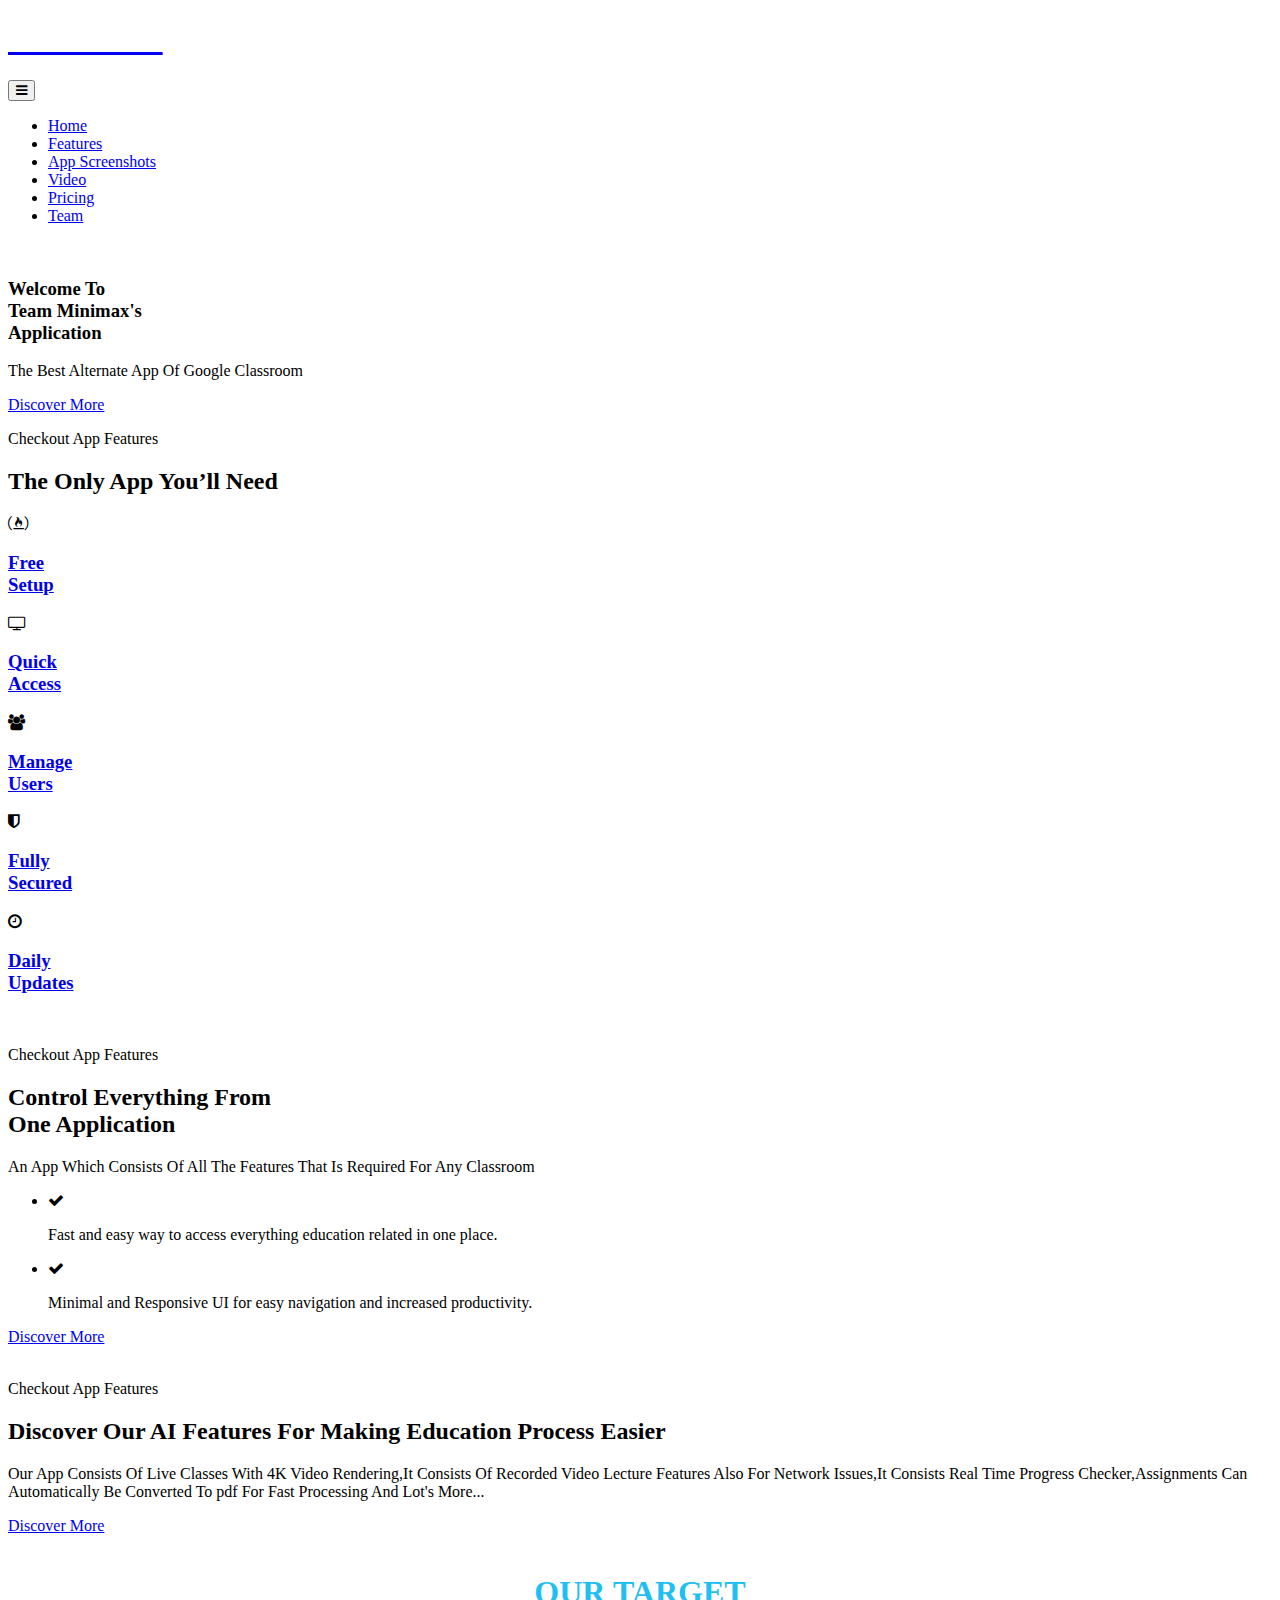
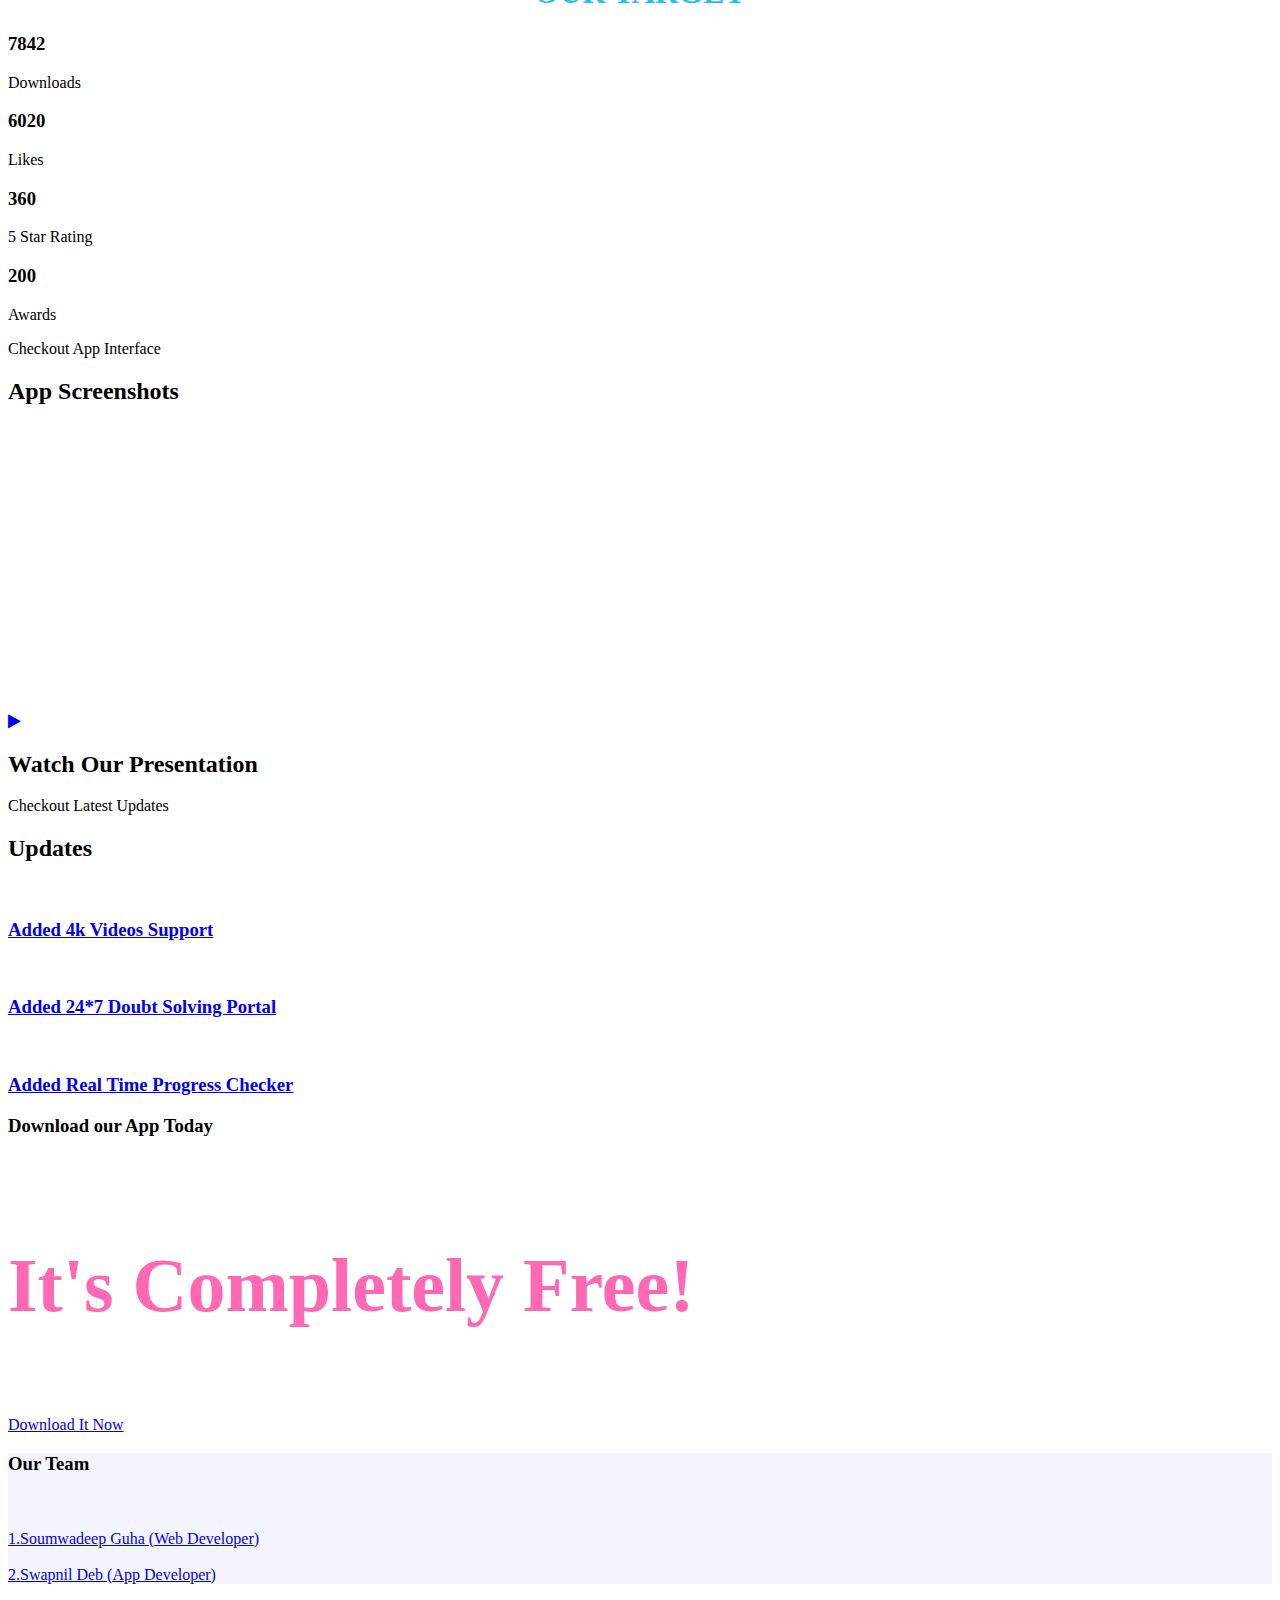
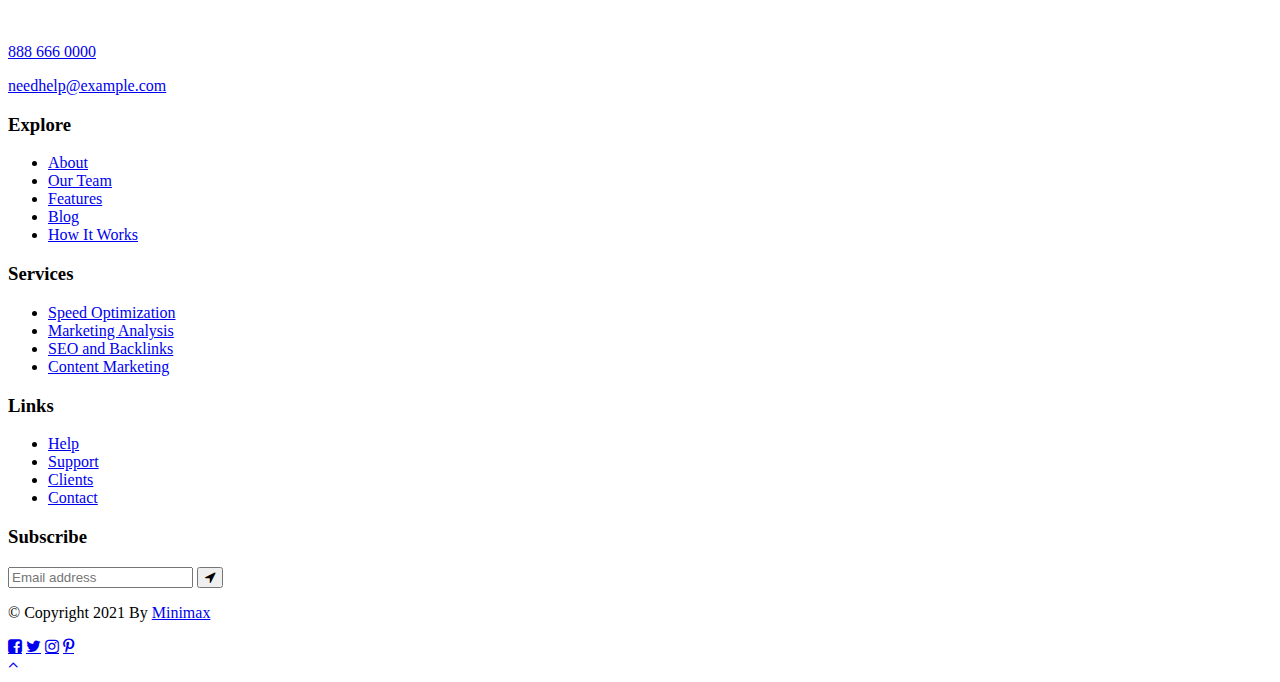
==== index.html @ 36664946 "Add files via upload" ====
<!DOCTYPE html>
<html lang="en">

<head>
    <meta charset="UTF-8">
    <meta name="viewport" content="width=device-width, initial-scale=1.0">
    <meta http-equiv="X-UA-Compatible" content="ie=edge">
    <title>Welcome To Team Minimax's Application</title>
    <link rel="apple-touch-icon" sizes="180x180" href="assets/images/favicons/apple-touch-icon.png">
    <link rel="icon" type="image/png" sizes="32x32" href="assets/images/favicons/favicon-32x32.png">
    <link rel="icon" type="image/png" sizes="16x16" href="assets/images/favicons/favicon-16x16.png">
    <link rel="manifest" href="assets/images/favicons/site.webmanifest">
    <link rel="stylesheet" type="text/css" href="https://stackpath.bootstrapcdn.com/font-awesome/4.7.0/css/font-awesome.min.css">
    <!-- plugin scripts -->
    <link href="https://fonts.googleapis.com/css?family=Barlow:300,400,500,600,700,800,900&display=swap"
        rel="stylesheet">
    <link rel="stylesheet" href="assets/css/animate.min.css">
    <link rel="stylesheet" href="assets/css/bootstrap.min.css">
    <link rel="stylesheet" href="assets/css/owl.carousel.min.css">
    <link rel="stylesheet" href="assets/css/owl.theme.default.min.css">
    <link rel="stylesheet" href="assets/css/magnific-popup.css">
    <link rel="stylesheet" href="assets/css/font-awesome.min.css">
    <link rel="stylesheet" href="assets/css/swiper.min.css">
    <link rel="stylesheet" href="assets/plugins/gimpo-icons/style.css">

    <!-- template styles -->
    <link rel="stylesheet" href="assets/css/style.css">
    <link rel="stylesheet" href="assets/css/responsive.css">
</head>
<!--COPYRIGHT-->
<!--This Website Is Created By Minimax.All Rights Reserved!!-->
<body>
    <div class="preloader"><span></span></div><!-- /.preloader -->
    <div class="page-wrapper">
        <header class="site-header site-header__header-one ">
            <nav class="navbar navbar-expand-lg navbar-light header-navigation stricky">
                <div class="container clearfix">
                    <!-- Brand and toggle get grouped for better mobile display -->
                    <div class="logo-box clearfix">
                        <a class="navbar-brand" href="index.html">
                            <!--<img src="assets/images/logo-light.png" class="main-logo" width="88" alt="Awesome Image" />-->
                            <h1 style="color:white;font-weight: bolder;">MINIMAX</h1>
                        </a>
                        <button class="menu-toggler" data-target=".main-navigation">
                            <span class="fa fa-bars"></span>
                        </button>
                    </div><!-- /.logo-box -->
                    <!-- Collect the nav links, forms, and other content for toggling -->
                    <div class="main-navigation">
                        <ul class=" one-page-scroll-menu navigation-box">
                            <li class="current scrollToLink">
                                <a href="#banner">Home</a>
                            </li>
                            <li class="scrollToLink">
                                <a href="#features">Features</a>

                            </li>
                            <li class="scrollToLink">
                                <a href="#screenshots">App Screenshots</a>

                            </li>
                            <li class="scrollToLink">
                                <a href="#video">Video</a>
                            </li>
                            <li class="scrollToLink">
                                <a href="#pricing">Pricing</a>
                            </li>
                            <li class="scrollToLink">
                                <a href="#team">Team</a>
                            </li>
                        </ul>
                    </div><!-- /.navbar-collapse -->
                </div>
                <!-- /.container -->
            </nav>
        </header><!-- /.site-header -->
        <section class="banner-one" id="banner">
            <div class="container">
                <div class="banner-one__moc">
                    <img src="assets/images/banner-1-moc-1.png" class="moc-image" alt="">
                    <img src="assets/images/banner-line.png" class="banner-one__line" alt="">
                </div><!-- /.banner-one__moc -->
                <div class="row justify-content-end">
                    <div class="col-xl-6 col-lg-8">
                        <div class="banner-one__content">

                            <h3 class="banner-one__title">Welcome To<br>
                                Team Minimax's<br>
                                Application</h3><!-- /.banner-one__title -->
                            <p class="banner-one__text">The Best Alternate App
                                Of Google Classroom</p>
                            <!-- /.banner-one__text -->
                            <a href="#" class="banner-one__btn thm-btn ">Discover More</a><!-- /.thm-btn -->
                        </div><!-- /.banner-one__content -->
                    </div><!-- /.col-lg-6 -->
                </div><!-- /.row -->
            </div><!-- /.container -->
        </section><!-- /.banner-one -->

        <section class="service-one">
            <div class="container">
                <div class="block-title text-center">
                    <p class="block-title__tag-line">Checkout App Features
                    </p><!-- /.block-title__tag-line -->
                    <h2 class="block-title__title">The Only App You’ll Need</h2><!-- /.block-title__title -->
                </div><!-- /.block-title -->
                <div class="service-one__content-wrap">
                    <div class="service-one__single">
                        <div class="service-one__inner">
                            <i class="fa fa-free-code-camp" aria-hidden="true"></i>
                            <h3 class="service-one__title"><a href="#">Free <br> Setup</a></h3>
                            <!-- /.service-one__title -->
                        </div><!-- /.service-one__inner -->
                    </div><!-- /.service-one__single -->
                    <div class="service-one__single">
                        <div class="service-one__inner">
                            <i class="fa fa-television" aria-hidden="true"></i>
                            <h3 class="service-one__title"><a href="#">Quick <br> Access</a></h3>
                            <!-- /.service-one__title -->
                        </div><!-- /.service-one__inner -->
                    </div><!-- /.service-one__single -->
                    <div class="service-one__single">
                        <div class="service-one__inner">
                            <i class="fa fa-users" aria-hidden="true"></i>
                            <h3 class="service-one__title"><a href="#">Manage <br> Users</a></h3>
                            <!-- /.service-one__title -->
                        </div><!-- /.service-one__inner -->
                    </div><!-- /.service-one__single -->
                    <div class="service-one__single">
                        <div class="service-one__inner">
                            <i class="fa fa-shield" aria-hidden="true"></i>
                            <h3 class="service-one__title"><a href="#">Fully <br> Secured</a></h3>
                            <!-- /.service-one__title -->
                        </div><!-- /.service-one__inner -->
                    </div><!-- /.service-one__single -->
                    <div class="service-one__single">
                        <div class="service-one__inner">
                            <i class="fa fa-clock-o" aria-hidden="true"></i>
                            <h3 class="service-one__title"><a href="#">Daily <br> Updates</a></h3>
                            <!-- /.service-one__title -->
                        </div><!-- /.service-one__inner -->
                    </div><!-- /.service-one__single -->
                </div><!-- /.service-one__content-wrap -->
            </div><!-- /.container -->
        </section><!-- /.service-one -->

        <section class="cta-two" id="features">
            <div class="container">
                <div class="cta-two__image">
                    <img src="assets/images/cta-line-1-1.png" class="cta-two__line" alt="">
                    <img src="assets/images/cta-moc-1.png" alt="">
                </div><!-- /.cta-two__image -->
                <div class="row justify-content-end">
                    <div class="col-xl-6 col-lg-7">
                        <div class="cta-two__content">
                            <div class="block-title text-left">
                                <p class="block-title__tag-line">Checkout App Features

                                </p><!-- /.block-title__tag-line -->
                                <h2 class="block-title__title">Control Everything From <br>
                                    One Application</h2><!-- /.block-title__title -->
                            </div><!-- /.block-title -->
                            <p class="cta-two__tagline">An App Which Consists Of All The Features That Is Required For Any Classroom</p><!-- /.cta-two__tagline -->
                            <ul class="list-unstyled cta-two__list">
                                <li>
                                    <i class="cta-two__list-icon fa fa-check"></i>
                                    <!-- /.cta-two__list-icon fa fa-check -->
                                    <p>Fast and easy way to access everything education related in one place.</p>
                                </li>
                                <li>
                                    <i class="cta-two__list-icon fa fa-check"></i>
                                    <!-- /.cta-two__list-icon fa fa-check -->
                                    <p>Minimal and Responsive UI for easy navigation and increased productivity.</p>
                                </li>
                            </ul><!-- /.list-unstyled -->
                            <a href="#" class="thm-btn cta-two__btn">Discover More</a><!-- /.thm-btn -->
                        </div><!-- /.cta-two__content -->
                    </div><!-- /.col-lg-6 -->
                </div><!-- /.row -->
            </div><!-- /.container -->
        </section><!-- /.cta-two -->


        <section class="cta-three">
            <div class="container">
                <div class="cta-three__image">
                    <img src="assets/images/cta-line-1-2.png" class="cta-three__line" alt="">
                    <img src="assets/images/features.png" alt="">
                </div><!-- /.cta-two__image -->
                <div class="row">
                    <div class="col-xl-6 col-lg-7">
                        <div class="cta-three__content">
                            <div class="block-title text-left">
                                <p class="block-title__tag-line">Checkout App Features
                                </p><!-- /.block-title__tag-line -->
                                <h2 class="block-title__title">Discover Our AI Features For Making Education Process Easier</h2><!-- /.block-title__title -->
                            </div><!-- /.block-title -->
                            <p class="cta-three__text">Our App Consists Of Live Classes With 4K Video Rendering,It Consists Of Recorded
                                Video Lecture Features Also For Network Issues,It Consists Real Time Progress Checker,Assignments Can Automatically 
                                Be Converted To pdf For Fast Processing And Lot's More...
                            </p><!-- /.cta-two__tagline -->

                            <a href="#" class="thm-btn cta-three__btn">Discover More</a><!-- /.thm-btn -->
                        </div><!-- /.cta-two__content -->
                    </div><!-- /.col-lg-5 -->
                </div><!-- /.row -->
            </div><!-- /.container -->
        </section><!-- /.cta-three -->

        <section class="fact-one">
            <br>
            <center><h1 style="font-weight: bolder;color: #1fbff4;">OUR TARGET</h1></center>
            <div class="container">
                <div class="inner-container">
                    <div class="row">
                        <div class="col-lg-3 col-md-6">
                            <div class="fact-one__single color-1">
                                <h3 class="fact-one__title counter">7842 </h3><!-- /.fact-one__title -->
                                <p class="fact-one__text">Downloads</p><!-- /.fact-one__text -->
                            </div><!-- /.fact-one__single -->
                        </div><!-- /.col-lg-3 -->
                        <div class="col-lg-3 col-md-6">
                            <div class="fact-one__single color-2">
                                <h3 class="fact-one__title counter">6020</h3><!-- /.fact-one__title -->
                                <p class="fact-one__text">Likes</p><!-- /.fact-one__text -->
                            </div><!-- /.fact-one__single -->
                        </div><!-- /.col-lg-3 -->
                        <div class="col-lg-3 col-md-6">
                            <div class="fact-one__single color-3">
                                <h3 class="fact-one__title counter">360</h3><!-- /.fact-one__title -->
                                <p class="fact-one__text">5 Star Rating</p><!-- /.fact-one__text -->
                            </div><!-- /.fact-one__single -->
                        </div><!-- /.col-lg-3 -->
                        <div class="col-lg-3 col-md-6">
                            <div class="fact-one__single color-4">
                                <h3 class="fact-one__title counter">200</h3><!-- /.fact-one__title -->
                                <p class="fact-one__text">Awards</p><!-- /.fact-one__text -->
                            </div><!-- /.fact-one__single -->
                        </div><!-- /.col-lg-3 -->
                    </div><!-- /.row -->
                </div><!-- /.inner-container -->
            </div><!-- /.container -->
        </section><!-- /.fact-one -->
        <section class="app-shot-one" id="screenshots">
            <div class="container-fluid">
                <div class="block-title text-center">
                    <p class="block-title__tag-line">Checkout App Interface </p><!-- /.block-title__tag-line -->
                    <h2 class="block-title__title">App Screenshots</h2><!-- /.block-title__title -->
                </div><!-- /.block-title -->
                <div class="app-shot-one__carousel owl-theme owl-carousel">
                    <div class="item">
                        <img src="assets/images/1.png" alt="">
                    </div><!-- /.item -->
                    <div class="item">
                        <img src="assets/images/2.png" alt="">
                    </div><!-- /.item -->
                    <div class="item">
                        <img src="assets/images/3.png" alt="">
                    </div><!-- /.item -->
                    <div class="item">
                        <img src="assets/images/4.png" alt="">
                    </div><!-- /.item -->
                    <div class="item">
                        <img src="assets/images/5.png" alt="">
                    </div><!-- /.item -->
                    <div class="item">
                        <img src="assets/images/6.png" alt="">
                    </div><!-- /.item -->
                    <div class="item">
                        <img src="assets/images/7.png" alt="">
                    </div><!-- /.item -->
                    <div class="item">
                        <img src="assets/images/8.png" alt="">
                    </div><!-- /.item -->
                    <div class="item">
                        <img src="assets/images/1.png" alt="">
                    </div><!-- /.item -->
                    <div class="item">
                        <img src="assets/images/2.png" alt="">
                    </div><!-- /.item -->
                    <div class="item">
                        <img src="assets/images/3.png" alt="">
                    </div><!-- /.item -->
                    <div class="item">
                        <img src="assets/images/4.png" alt="">
                    </div><!-- /.item -->
                    <div class="item">
                        <img src="assets/images/5.png" alt="">
                    </div><!-- /.item -->
                    <div class="item">
                        <img src="assets/images/6.png" alt="">
                    </div><!-- /.item -->
                    <div class="item">
                        <img src="assets/images/7.png" alt="">
                    </div><!-- /.item -->
                </div><!-- /.app-shot-one__carousel owl-theme owl-carousel -->
            </div><!-- /.container-fluid -->
        </section><!-- /.app-shot-one -->
        
        
        <section class="video-one" id="video">
            <div class="container">
                <div class="video-one__box wow fadeInUp" data-wow-duration="1500ms">
                    <img src="assets/images/video-1-1.jpg" alt="">
                    <div class="video-one__content">
                      <a href="#" class="video-popup video-one__btn"><i
                                class="fa fa-play"></i><!-- /.fa fa-play --></a>
                        <!-- /.video-popup -->
                        <h2 class="video-one__title">Watch Our Presentation</h2><!-- /.video-one__title -->
                    </div><!-- /.video-one__content -->
                </div><!-- /.video-one__box -->
            </div><!-- /.container -->
        </section><!-- /.video-one -->

        <section class="blog-one blog-one__home thm-gray-bg" id="news">
            <div class="container">
                <div class="block-title text-center">
                    <p class="block-title__tag-line">Checkout Latest Updates</p><!-- /.block-title__tag-line -->
                    <h2 class="block-title__title">Updates</h2><!-- /.block-title__title -->
                </div><!-- /.block-title -->
                <div class="row">
                    <div class="col-lg-4 col-md-12 col-sm-12 wow fadeInUp" data-wow-duration="1500ms">
                        <div class="blog-one__single">
                            <div class="blog-one__image">
                                <img src="assets/images/per1.png" alt="">
                            </div><!-- /.blog-one__image -->
                            <div class="blog-one__content">
                                
                                <h3 class="blog-one__title">
                                    <a href="#">Added 4k Videos Support</a>
                                </h3><!-- /.blog-one__title -->
                            </div><!-- /.blog-one__content -->
                        </div><!-- /.blog-one__single -->
                    </div><!-- /.col-lg-4 -->
                    <div class="col-lg-4 col-md-12 col-sm-12 wow fadeInDown" data-wow-duration="1500ms">
                        <div class="blog-one__single">
                            <div class="blog-one__image">
                                <img src="assets/images/per2.jpg" alt="">
                            </div><!-- /.blog-one__image -->
                            <div class="blog-one__content">
                                <h3 class="blog-one__title">
                                    <a href="#">Added 24*7 Doubt Solving Portal</a>
                                </h3><!-- /.blog-one__title -->
                            </div><!-- /.blog-one__content -->
                        </div><!-- /.blog-one__single -->
                    </div><!-- /.col-lg-4 -->
                    <div class="col-lg-4 col-md-12 col-sm-12 wow fadeInUp" data-wow-duration="1500ms">
                        <div class="blog-one__single">
                            <div class="blog-one__image">
                                <img src="assets/images/per3.jpg" alt="">
                            </div><!-- /.blog-one__image -->
                            <div class="blog-one__content">
                                <h3 class="blog-one__title">
                                    <a href="blog-details.html">Added Real Time Progress Checker</a>
                                </h3><!-- /.blog-one__title -->
                            </div><!-- /.blog-one__content -->
                        </div><!-- /.blog-one__single -->
                    </div><!-- /.col-lg-4 -->
                </div><!-- /.row -->
            </div><!-- /.container -->
        </section><!-- /.blog-one blog-one__home -->

        <section id="pricing">
        <section class="cta-one">
            <div class="container text-center">
                <h3 class="block-title__title">Download our App Today</h3><br><br>
                    <h1 style="font-weight: bolder;font-size: 76px;color: hotpink;">It's Completely Free!</h1><br><br>
                <a href="#" class="thm-btn cta-one__btn">Download It Now</a><!-- /.thm-btn -->
            </div><!-- /.container -->
        </section><!-- /.cta-one -->
        </section>
        <section id="team">
            <section class="cta-one" style="background-color:#f4f5fc">
            <div class="container text-center">
                <h3 class="block-title__title">Our Team</h3><br><br><!-- /.block-title__title -->
                <!-- /.cta-one__text -->
                <a href="#" class="thm-btn cta-one__btn">1.Soumwadeep Guha (Web Developer)</a><br><br>
                <a href="#" class="thm-btn cta-one__btn">2.Swapnil Deb (App Developer)</a>
            </div><!-- /.container -->
            </section><!-- /.cta-one -->
        </section>
        <footer class="site-footer">
            <div class="site-footer__bubble-1"></div><!-- /.site-footer__bubble-1 -->
            <div class="site-footer__line"></div><!-- /.site-footer__line -->
            <div class="site-footer__bubble-2"></div><!-- /.site-footer__bubble-2 -->
            <div class="site-footer__upper">
                <div class="container">
                    <div class="row">
                        <div class="col-lg-2">
                            <div class="footer-widget footer-widget__about">
                                <h3 style="font-weight: bolder;color: white;">Minimax</h3>
                                <p class="footer-widget__contact"><a href="tel:888-666-0000">888 666 0000</a></p>
                                <!-- /.footer-widget__contact -->
                                <p class="footer-widget__contact"><a
                                        href="mailto:needhelp@example.com">needhelp@example.com</a>
                                </p><!-- /.footer-widget__contact -->
                            </div><!-- /.footer-widget -->
                        </div><!-- /.col-lg-2 -->
                        <div class="col-lg-6 d-flex justify-content-between footer-widget__links-wrap">
                            <div class="footer-widget">
                                <h3 class="footer-widget__title">Explore</h3><!-- /.footer-widget__title -->
                                <ul class="footer-widget__links list-unstyled">
                                    <li><a href="#">About</a></li>
                                    <li><a href="#">Our Team</a></li>
                                    <li><a href="#">Features</a></li>
                                    <li><a href="#">Blog</a></li>
                                    <li><a href="#">How It Works</a></li>
                                </ul><!-- /.footer-widget__links -->
                            </div><!-- /.footer-widget -->
                            <div class="footer-widget">
                                <h3 class="footer-widget__title">Services</h3><!-- /.footer-widget__title -->
                                <ul class="footer-widget__links list-unstyled">
                                    <li><a href="#">Speed Optimization </a></li>
                                    <li><a href="#">Marketing Analysis </a></li>
                                    <li><a href="#">SEO and Backlinks </a></li>
                                    <li><a href="#">Content Marketing</a></li>
                                </ul><!-- /.footer-widget__links -->
                            </div><!-- /.footer-widget -->
                            <div class="footer-widget">
                                <h3 class="footer-widget__title">Links</h3><!-- /.footer-widget__title -->
                                <ul class="footer-widget__links list-unstyled">
                                    <li><a href="#">Help </a></li>
                                    <li><a href="#">Support </a></li>
                                    <li><a href="#">Clients </a></li>
                                    <li><a href="#">Contact</a></li>
                                </ul><!-- /.footer-widget__links -->
                            </div><!-- /.footer-widget -->
                        </div><!-- /.col-lg-6 -->
                        <div class="col-lg-4">
                            <div class="footer-widget footer-widget__mailchimp">
                                <h3 class="footer-widget__title">Subscribe</h3><!-- /.footer-widget__title -->
                                <form action="#" class="footer-widget__mc-form mc-form"
                                    data-url="https://xyz.us18.list-manage.com/subscribe/post?u=20e91746ef818cd941998c598&amp;id=cc0ee8140e">
                                    <input type="email" id="mc-email" class="formInput" placeholder="Email address">
                                    <button type="submit"><i class="fa fa-location-arrow"></i>
                                        <!-- /.fa fa-paper-plane --></button>
                                </form><!-- /.footer-widget__mc-form -->
                                <div class="mc-form__response"></div><!-- /.mc-form__response -->
                            </div><!-- /.footer-widget -->
                        </div><!-- /.col-lg-4 -->
                    </div><!-- /.row -->
                </div><!-- /.container -->
            </div><!-- /.site-footer__upper -->
            <div class="site-footer__bottom">
                <div class="container">
                    <div class="inner-container">
                        <p class="site-footer__copy">&copy; Copyright 2021 By <a href="#">Minimax</a></p>
                        <!-- /.site-footer__copy -->
                        <div class="site-footer__social">
                            <a href="#" class="fa fa-facebook-square"></a>
                            <a href="#" class="fa fa-twitter"></a>
                            <a href="#" class="fa fa-instagram"></a>
                            <a href="#" class="fa fa-pinterest-p"></a>
                        </div><!-- /.site-footer__social -->
                    </div><!-- /.inner-container -->
                </div><!-- /.container -->
            </div><!-- /.site-footer__bottom -->
        </footer><!-- /.site-footer -->
    </div><!-- /.page-wrapper -->


    <a href="#" data-target="html" class="scroll-to-target scroll-to-top"><i class="fa fa-angle-up"></i></a>


    <script src="assets/js/jquery.min.js"></script>
    <script src="assets/js/bootstrap.bundle.min.js"></script>
    <script src="assets/js/owl.carousel.min.js"></script>
    <script src="assets/js/waypoints.min.js"></script>
    <script src="assets/js/jquery.counterup.min.js"></script>
    <script src="assets/js/TweenMax.min.js"></script>
    <script src="assets/js/wow.js"></script>
    <script src="assets/js/jquery.magnific-popup.min.js"></script>
    <script src="assets/js/jquery.ajaxchimp.min.js"></script>
    <script src="assets/js/swiper.min.js"></script>
    <script src="assets/js/jquery.easing.min.js"></script>

    <!-- template scripts -->
    <script src="assets/js/theme.js"></script>
</body>

</html>
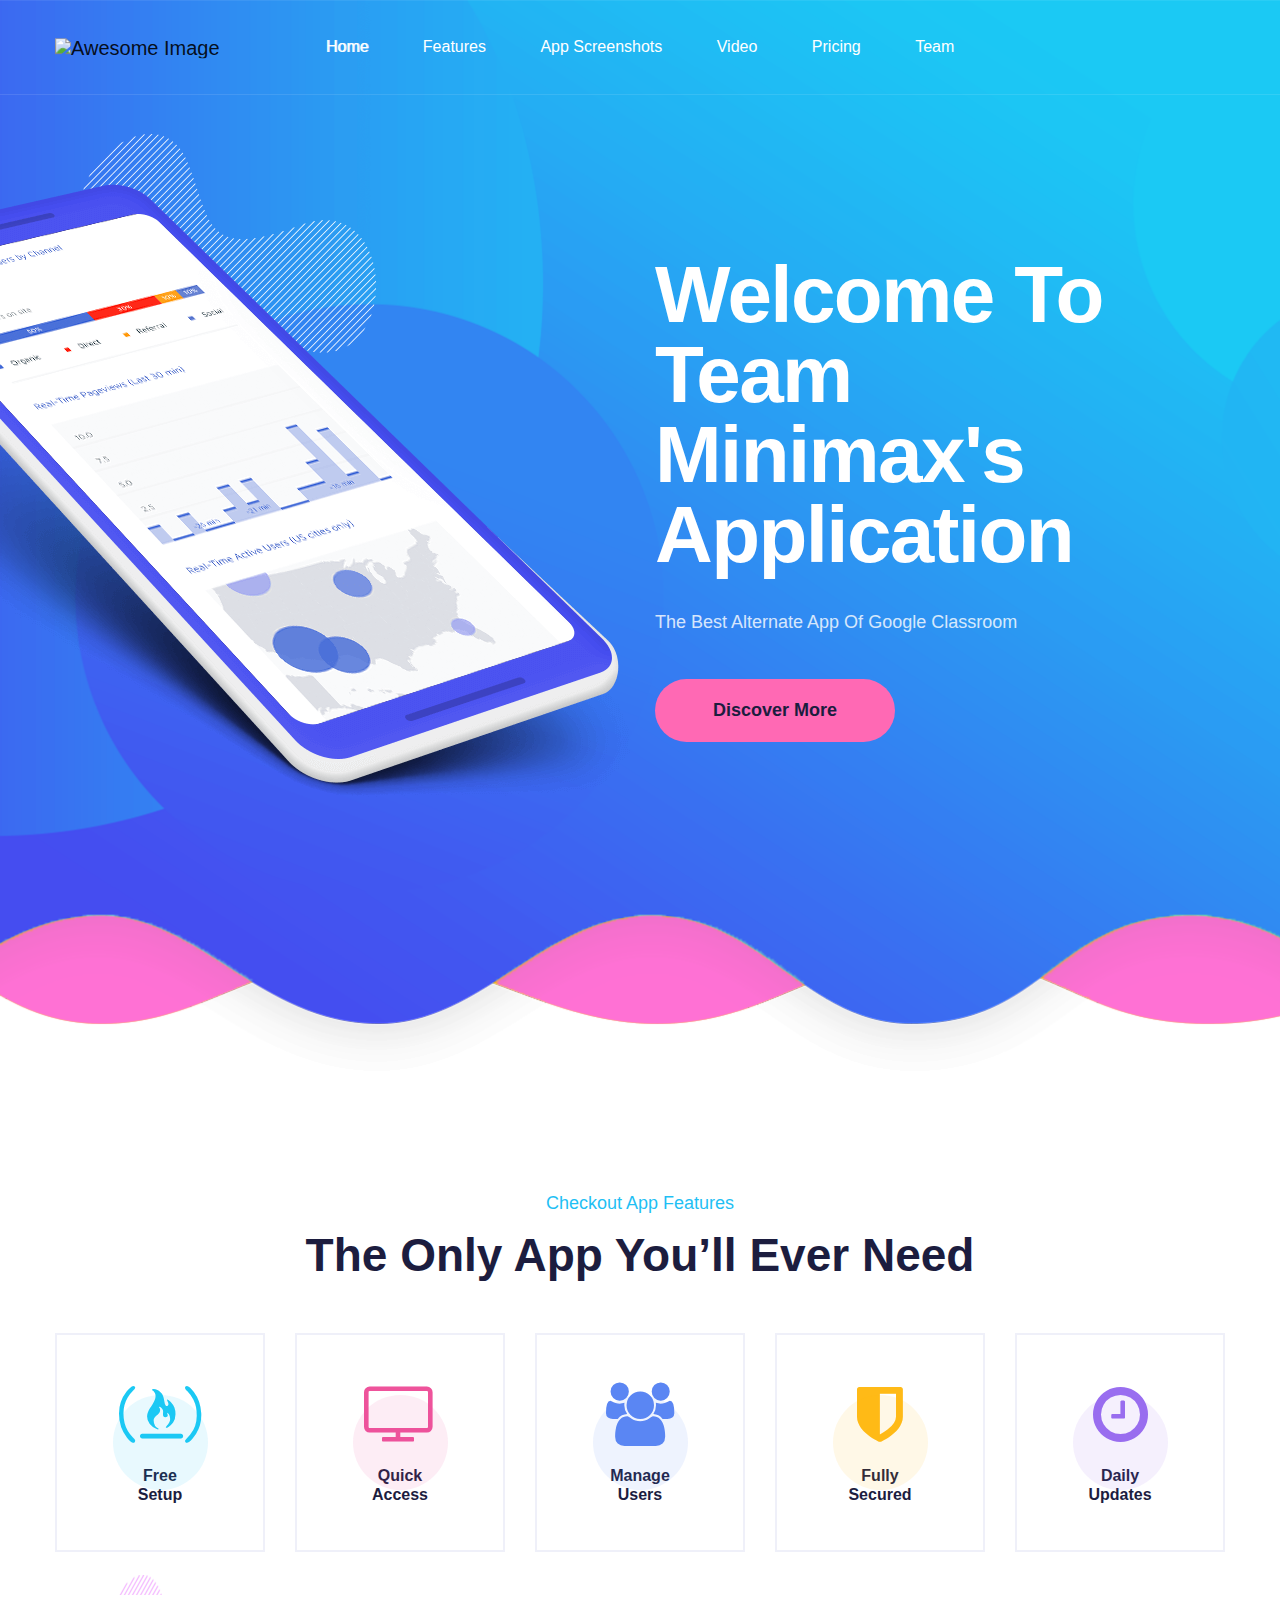
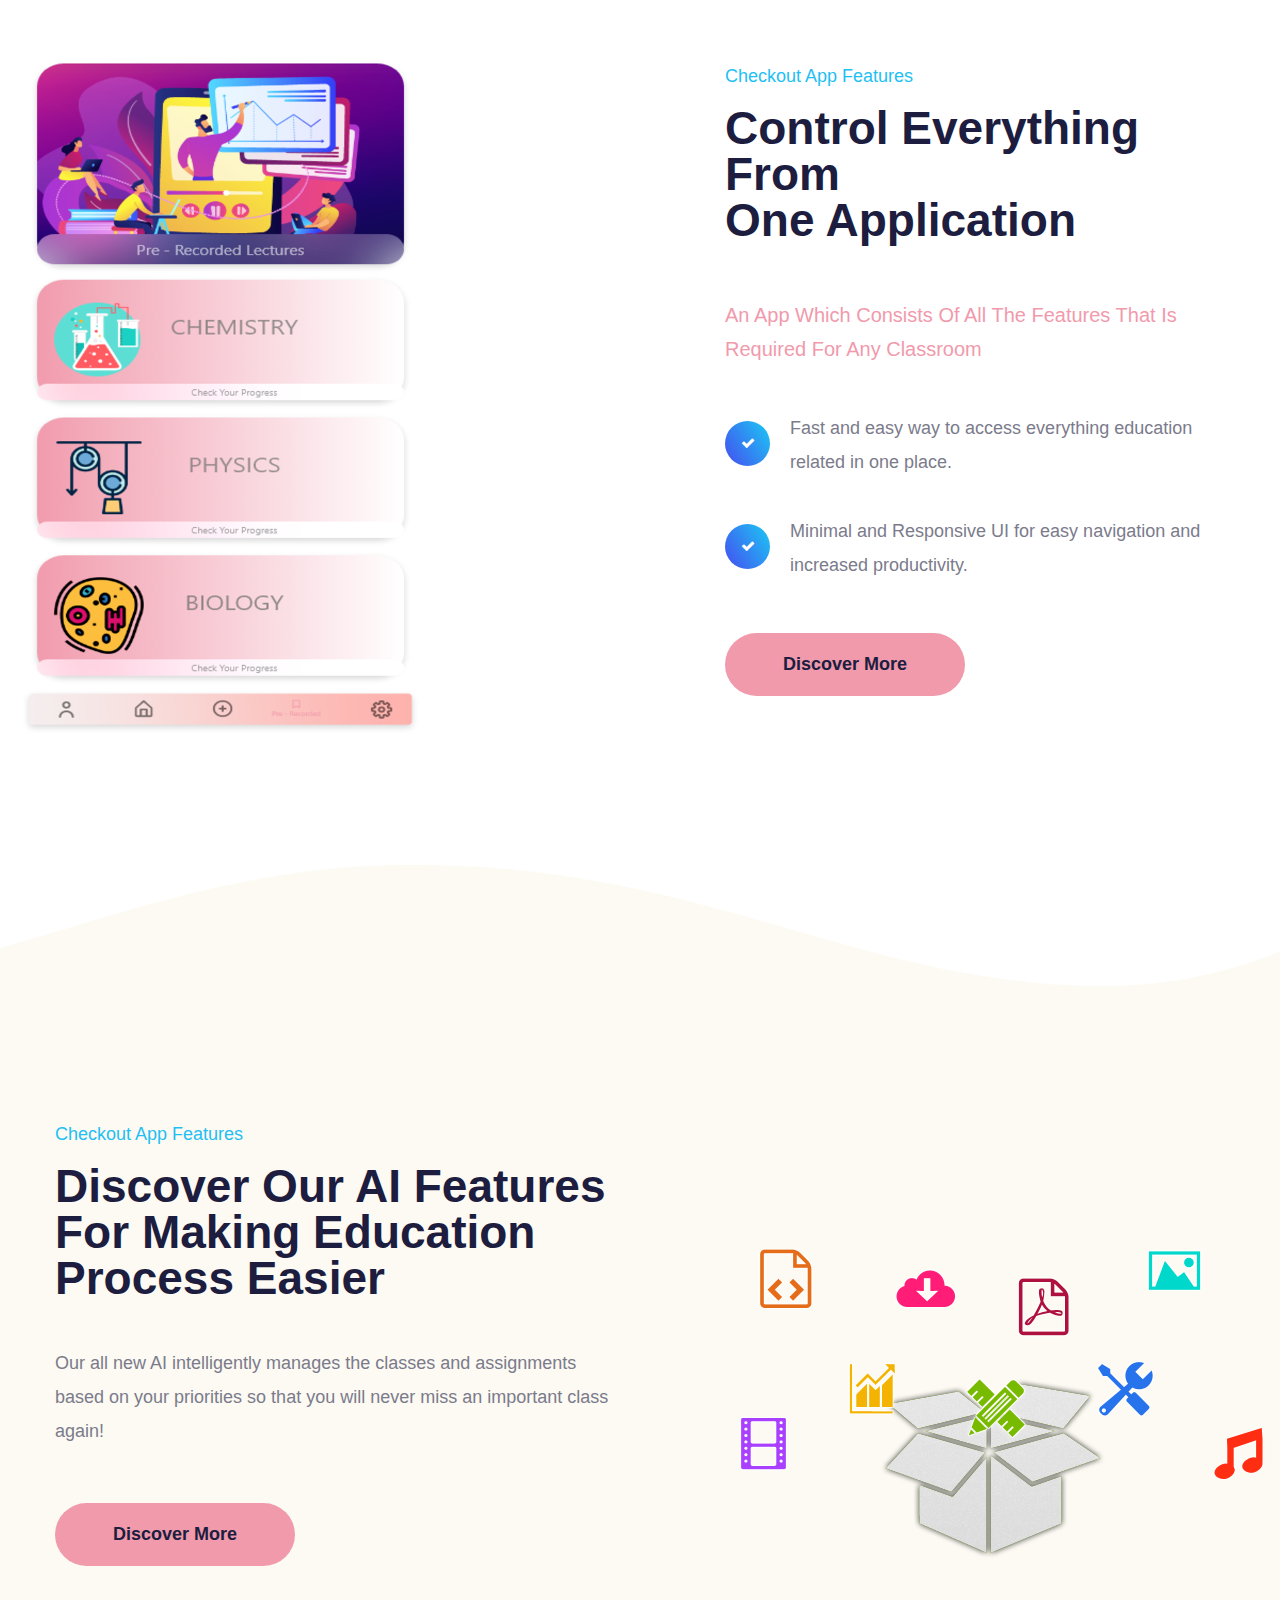
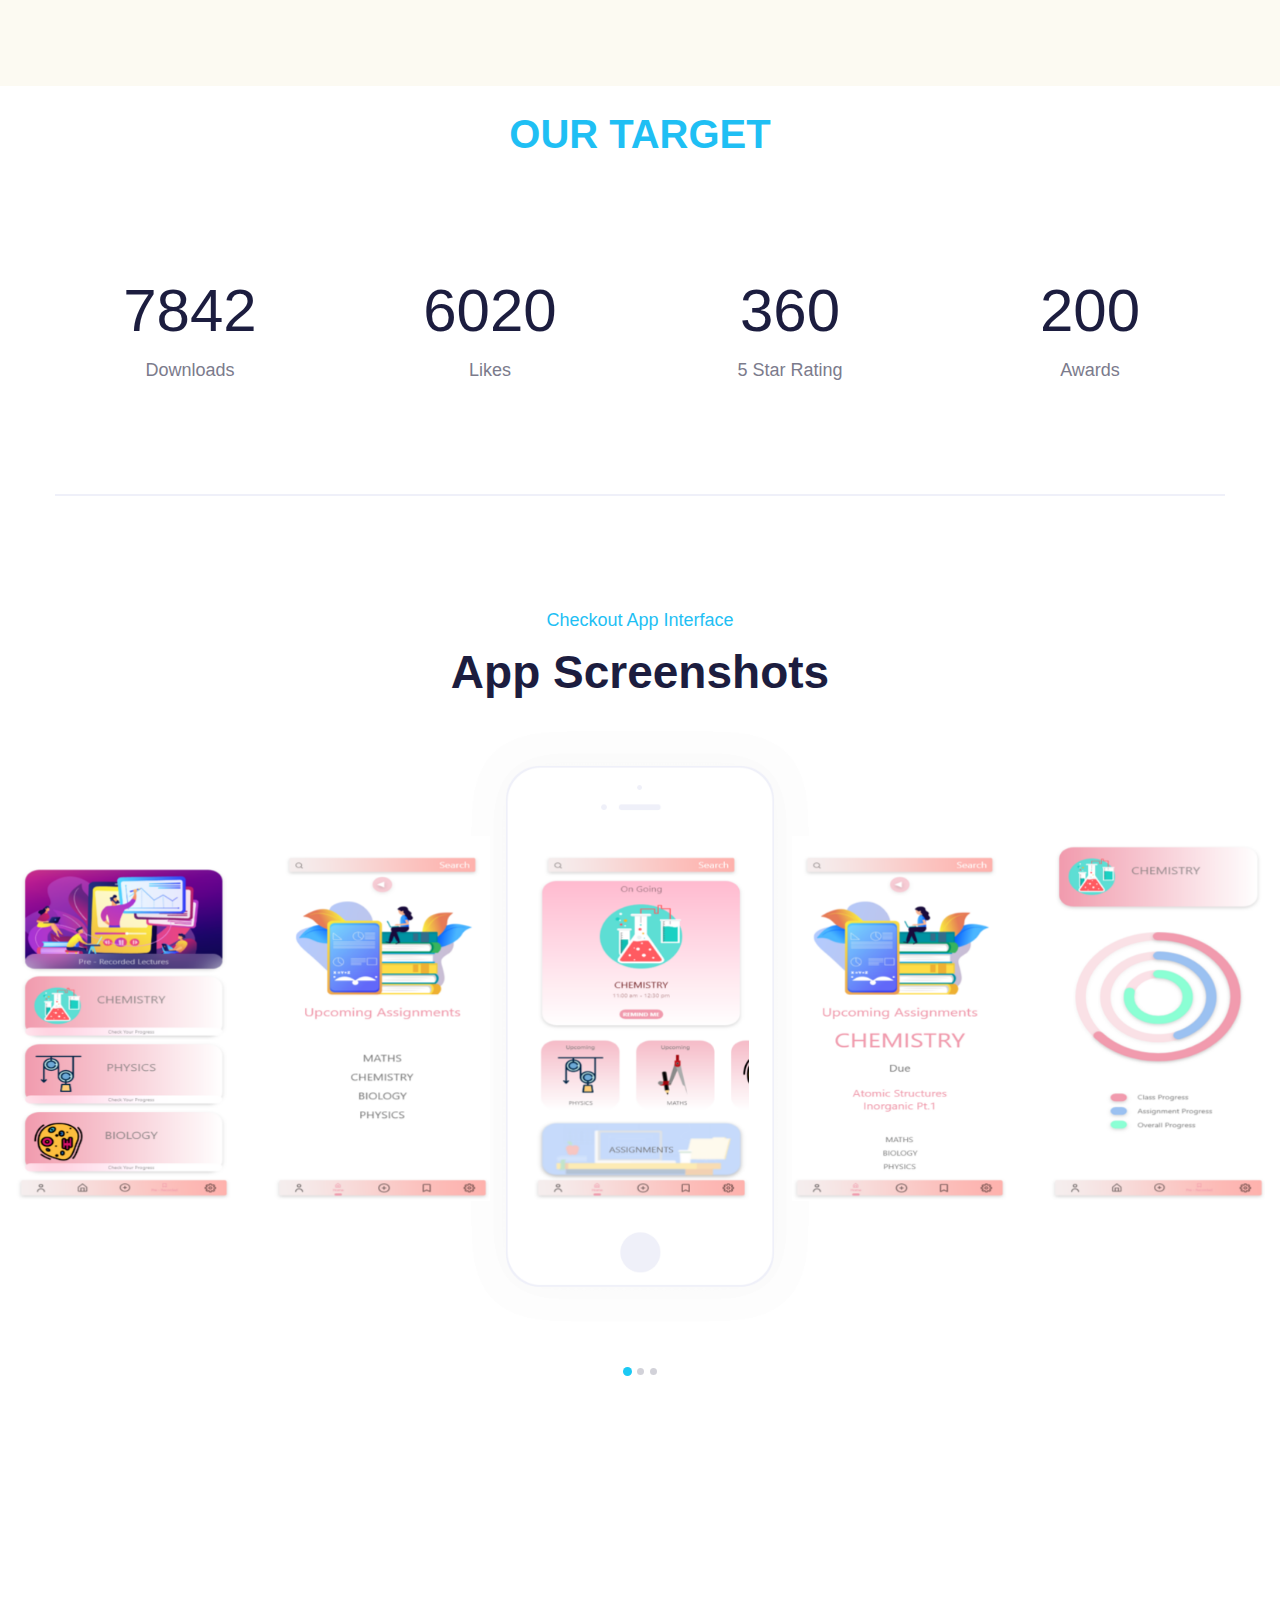
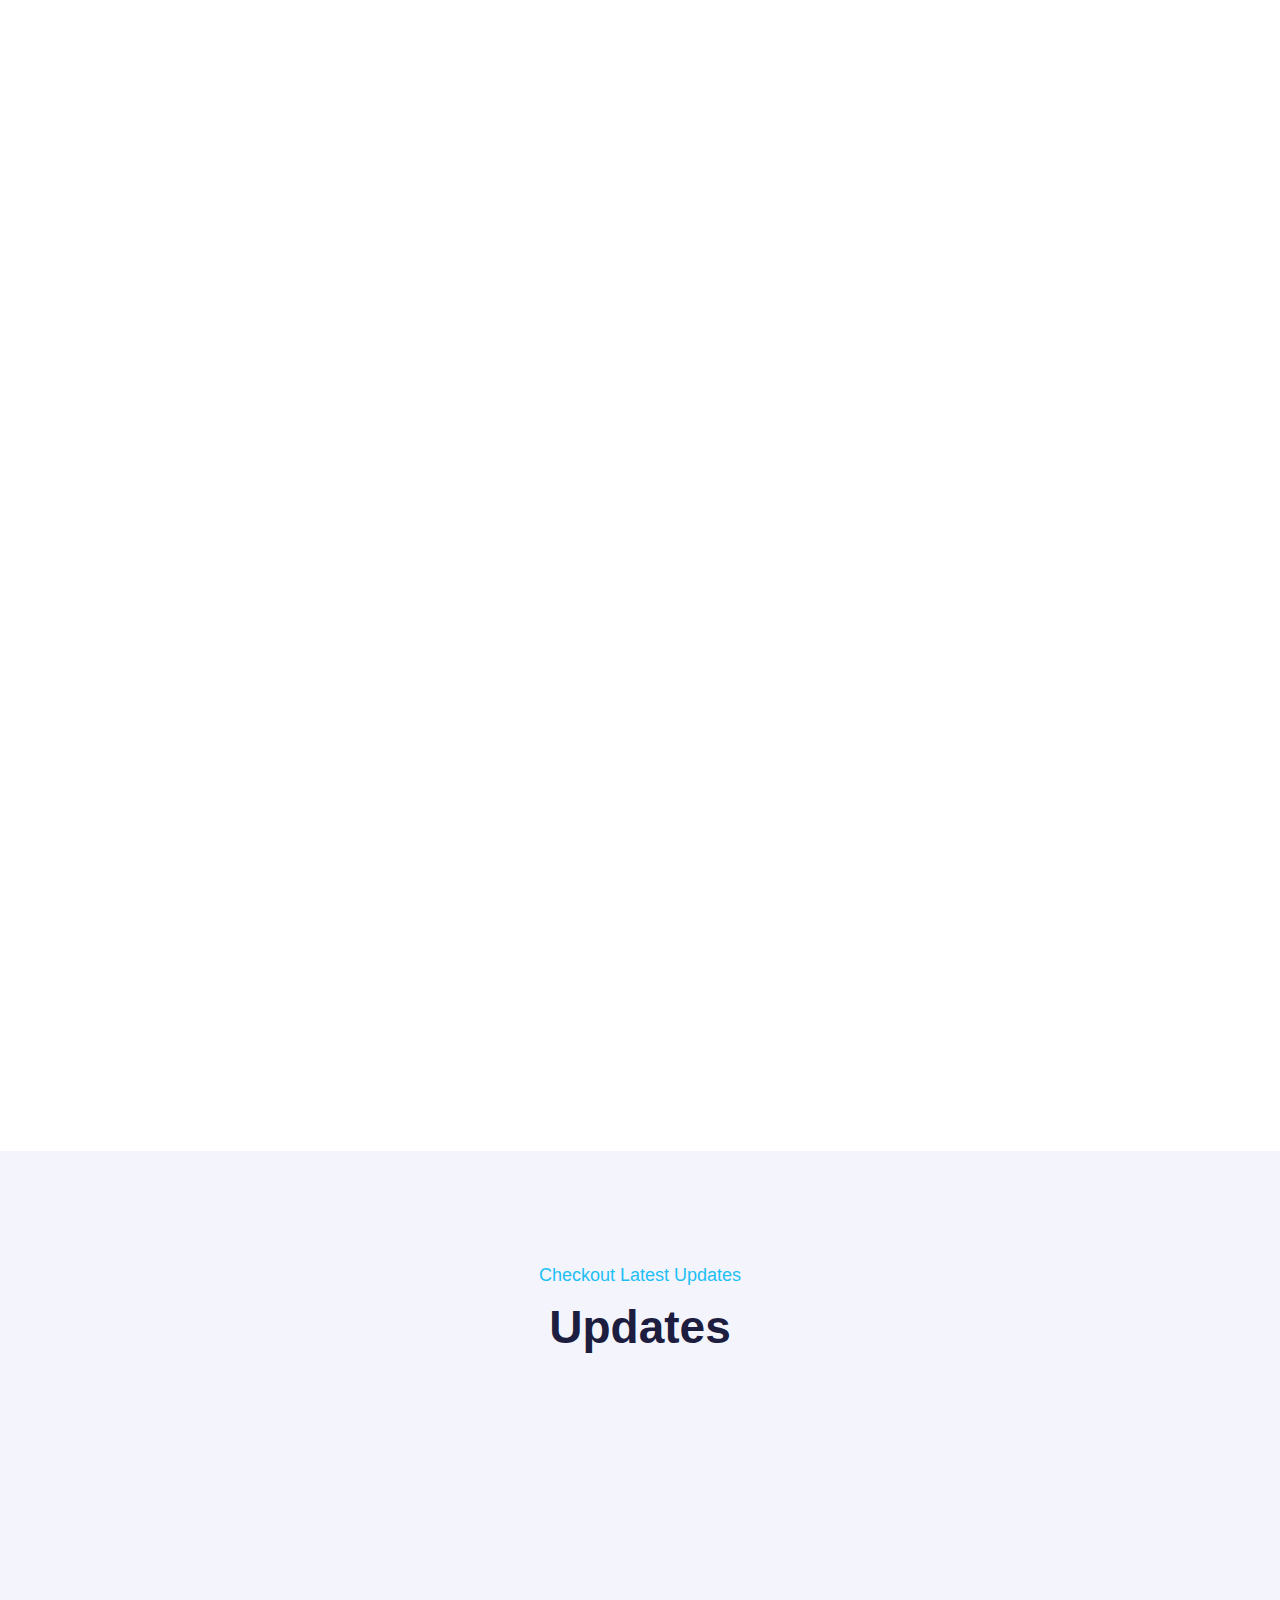
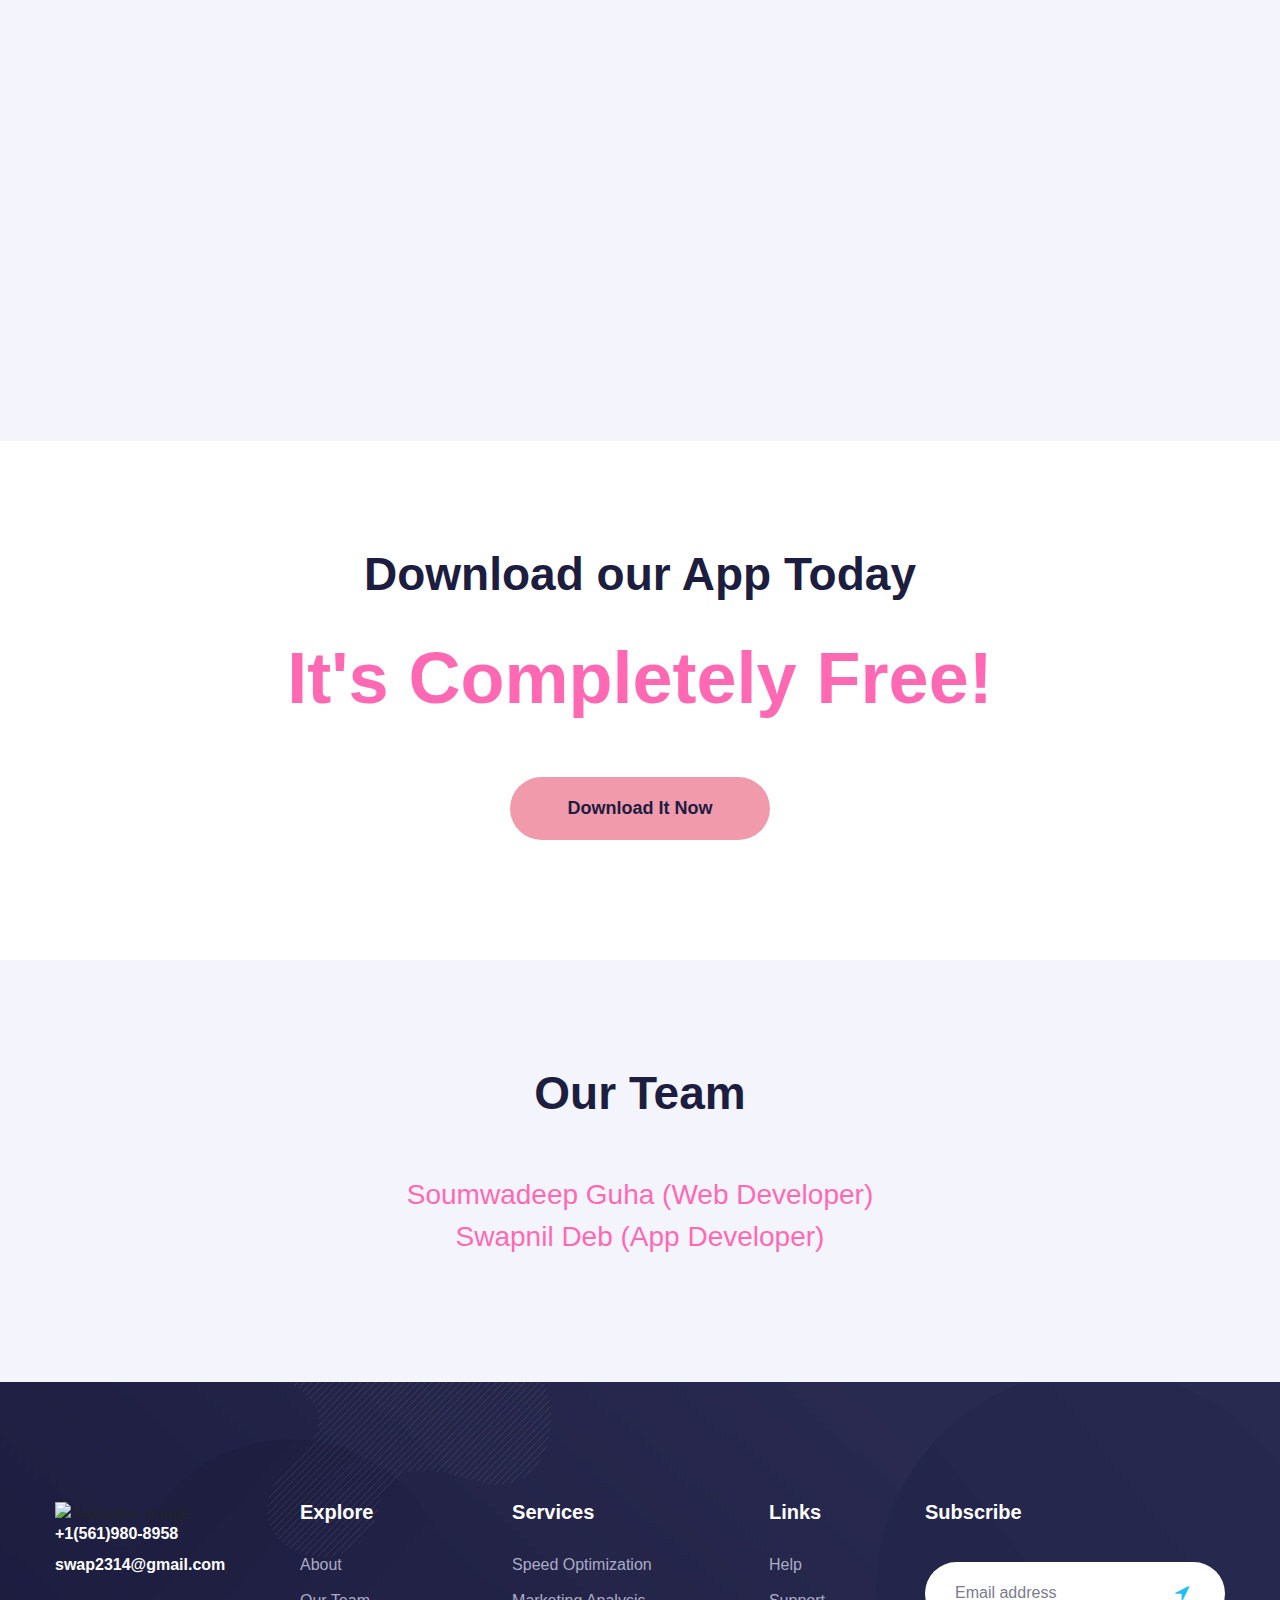
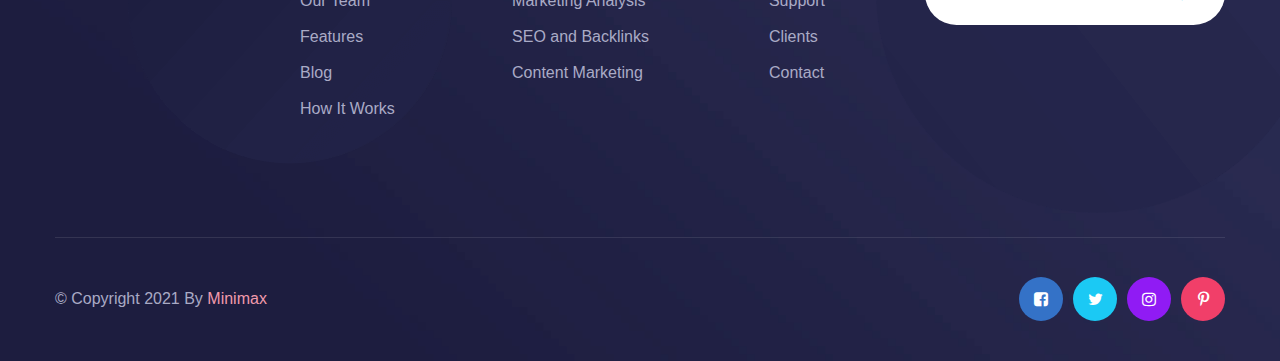
==== commit f8a0f328: "Update index.html" ====
--- a/index.html
+++ b/index.html
@@ -39,9 +39,7 @@
                     <!-- Brand and toggle get grouped for better mobile display -->
                     <div class="logo-box clearfix">
                         <a class="navbar-brand" href="index.html">
-                            <!--<img src="assets/images/logo-light.png" class="main-logo" width="88" alt="Awesome Image" />-->
-                            <h1 style="color:white;font-weight: bolder;">MINIMAX</h1>
-                        </a>
+                            <img src="assets/images/logo.png" class="main-logo" width="200" alt="Awesome Image"></a>
                         <button class="menu-toggler" data-target=".main-navigation">
                             <span class="fa fa-bars"></span>
                         </button>
@@ -91,19 +89,19 @@
                             <p class="banner-one__text">The Best Alternate App
                                 Of Google Classroom</p>
                             <!-- /.banner-one__text -->
-                            <a href="#" class="banner-one__btn thm-btn ">Discover More</a><!-- /.thm-btn -->
+                            <a href="#features" class="banner-one__btn thm-btn">Discover More</a><!-- /.thm-btn -->
                         </div><!-- /.banner-one__content -->
                     </div><!-- /.col-lg-6 -->
                 </div><!-- /.row -->
             </div><!-- /.container -->
         </section><!-- /.banner-one -->
 
-        <section class="service-one">
+        <section id="feature1" class="service-one" >
             <div class="container">
                 <div class="block-title text-center">
                     <p class="block-title__tag-line">Checkout App Features
                     </p><!-- /.block-title__tag-line -->
-                    <h2 class="block-title__title">The Only App You’ll Need</h2><!-- /.block-title__title -->
+                    <h2 class="block-title__title">The Only App You’ll Ever Need</h2><!-- /.block-title__title -->
                 </div><!-- /.block-title -->
                 <div class="service-one__content-wrap">
                     <div class="service-one__single">
@@ -174,7 +172,7 @@
                                     <p>Minimal and Responsive UI for easy navigation and increased productivity.</p>
                                 </li>
                             </ul><!-- /.list-unstyled -->
-                            <a href="#" class="thm-btn cta-two__btn">Discover More</a><!-- /.thm-btn -->
+                            <a href="#discover" class="thm-btn cta-two__btn">Discover More</a><!-- /.thm-btn -->
                         </div><!-- /.cta-two__content -->
                     </div><!-- /.col-lg-6 -->
                 </div><!-- /.row -->
@@ -182,7 +180,7 @@
         </section><!-- /.cta-two -->
 
 
-        <section class="cta-three">
+        <section class="cta-three" id="discover">
             <div class="container">
                 <div class="cta-three__image">
                     <img src="assets/images/cta-line-1-2.png" class="cta-three__line" alt="">
@@ -196,12 +194,10 @@
                                 </p><!-- /.block-title__tag-line -->
                                 <h2 class="block-title__title">Discover Our AI Features For Making Education Process Easier</h2><!-- /.block-title__title -->
                             </div><!-- /.block-title -->
-                            <p class="cta-three__text">Our App Consists Of Live Classes With 4K Video Rendering,It Consists Of Recorded
-                                Video Lecture Features Also For Network Issues,It Consists Real Time Progress Checker,Assignments Can Automatically 
-                                Be Converted To pdf For Fast Processing And Lot's More...
+                            <p class="cta-three__text">Our all new AI intelligently manages the classes and assignments based on your priorities so that you will never miss an important class again! 
                             </p><!-- /.cta-two__tagline -->
 
-                            <a href="#" class="thm-btn cta-three__btn">Discover More</a><!-- /.thm-btn -->
+                            <a href="#screenshots" class="thm-btn cta-three__btn">Discover More</a><!-- /.thm-btn -->
                         </div><!-- /.cta-two__content -->
                     </div><!-- /.col-lg-5 -->
                 </div><!-- /.row -->
@@ -328,7 +324,7 @@
                             <div class="blog-one__content">
                                 
                                 <h3 class="blog-one__title">
-                                    <a href="#">Added 4k Videos Support</a>
+                                    <a href="#">Clean And Minimal UI For Overall Experience</a>
                                 </h3><!-- /.blog-one__title -->
                             </div><!-- /.blog-one__content -->
                         </div><!-- /.blog-one__single -->
@@ -365,7 +361,7 @@
         <section class="cta-one">
             <div class="container text-center">
                 <h3 class="block-title__title">Download our App Today</h3><br><br>
-                    <h1 style="font-weight: bolder;font-size: 76px;color: hotpink;">It's Completely Free!</h1><br><br>
+                    <h1 style="font-weight: bolder;font-size: 72px;color: hotpink;">It's Completely Free!</h1><br><br>
                 <a href="#" class="thm-btn cta-one__btn">Download It Now</a><!-- /.thm-btn -->
             </div><!-- /.container -->
         </section><!-- /.cta-one -->
@@ -373,10 +369,10 @@
         <section id="team">
             <section class="cta-one" style="background-color:#f4f5fc">
             <div class="container text-center">
-                <h3 class="block-title__title">Our Team</h3><br><br><!-- /.block-title__title -->
+                <h3 class="block-title__title">Our Team</h3><br><br><br><!-- /.block-title__title -->
                 <!-- /.cta-one__text -->
-                <a href="#" class="thm-btn cta-one__btn">1.Soumwadeep Guha (Web Developer)</a><br><br>
-                <a href="#" class="thm-btn cta-one__btn">2.Swapnil Deb (App Developer)</a>
+                <h3 style="color: hotpink;">Soumwadeep Guha (Web Developer)</h3>
+                <h3 style="color: hotpink;">Swapnil Deb (App Developer)</h3>
             </div><!-- /.container -->
             </section><!-- /.cta-one -->
         </section>
@@ -389,11 +385,11 @@
                     <div class="row">
                         <div class="col-lg-2">
                             <div class="footer-widget footer-widget__about">
-                                <h3 style="font-weight: bolder;color: white;">Minimax</h3>
-                                <p class="footer-widget__contact"><a href="tel:888-666-0000">888 666 0000</a></p>
+                                <img src="assets/images/logo.png" class="main-logo" width="200" alt="Awesome Image">
+                                <p class="footer-widget__contact"><a href="tel:+15619808958">+1(561)980-8958</a></p>
                                 <!-- /.footer-widget__contact -->
                                 <p class="footer-widget__contact"><a
-                                        href="mailto:needhelp@example.com">needhelp@example.com</a>
+                                        href="mailto:swap2314@gmail.com">swap2314@gmail.com</a>
                                 </p><!-- /.footer-widget__contact -->
                             </div><!-- /.footer-widget -->
                         </div><!-- /.col-lg-2 -->
@@ -479,4 +475,4 @@
     <script src="assets/js/theme.js"></script>
 </body>
 
-</html>+</html>
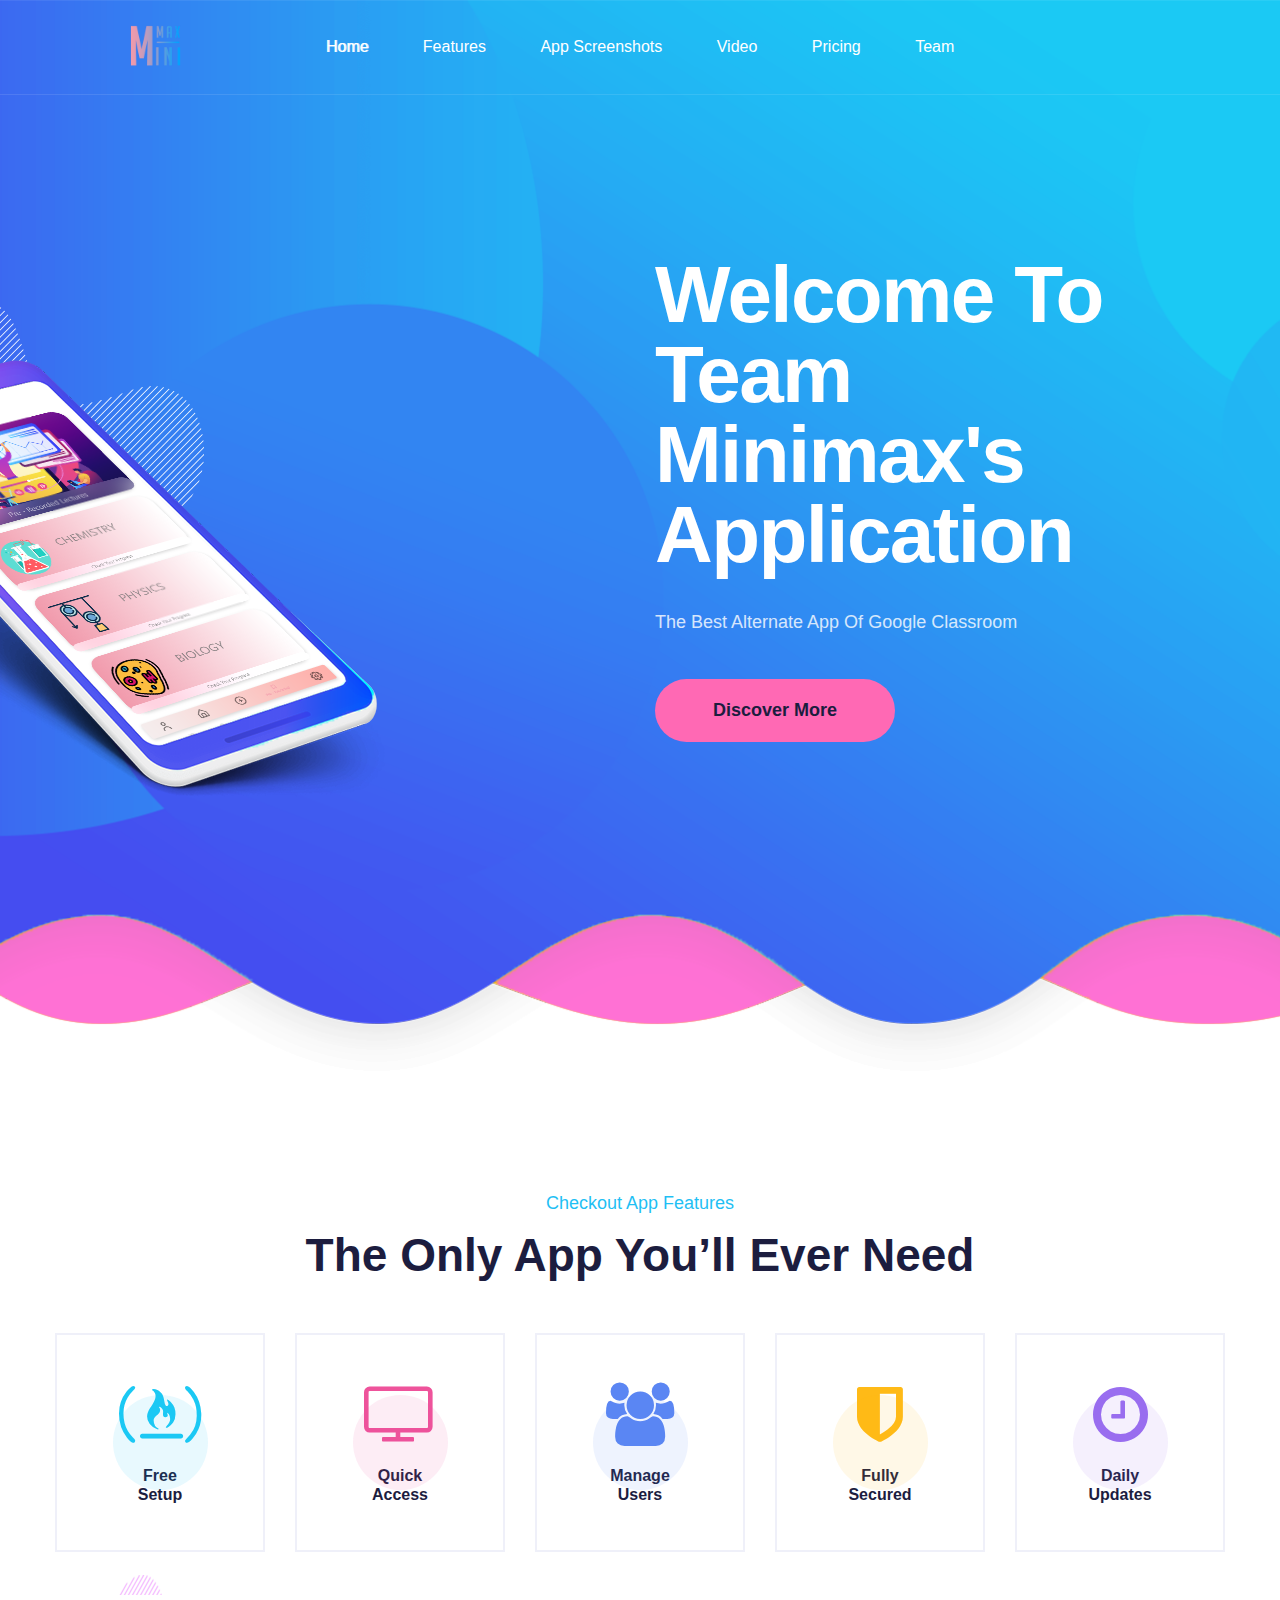
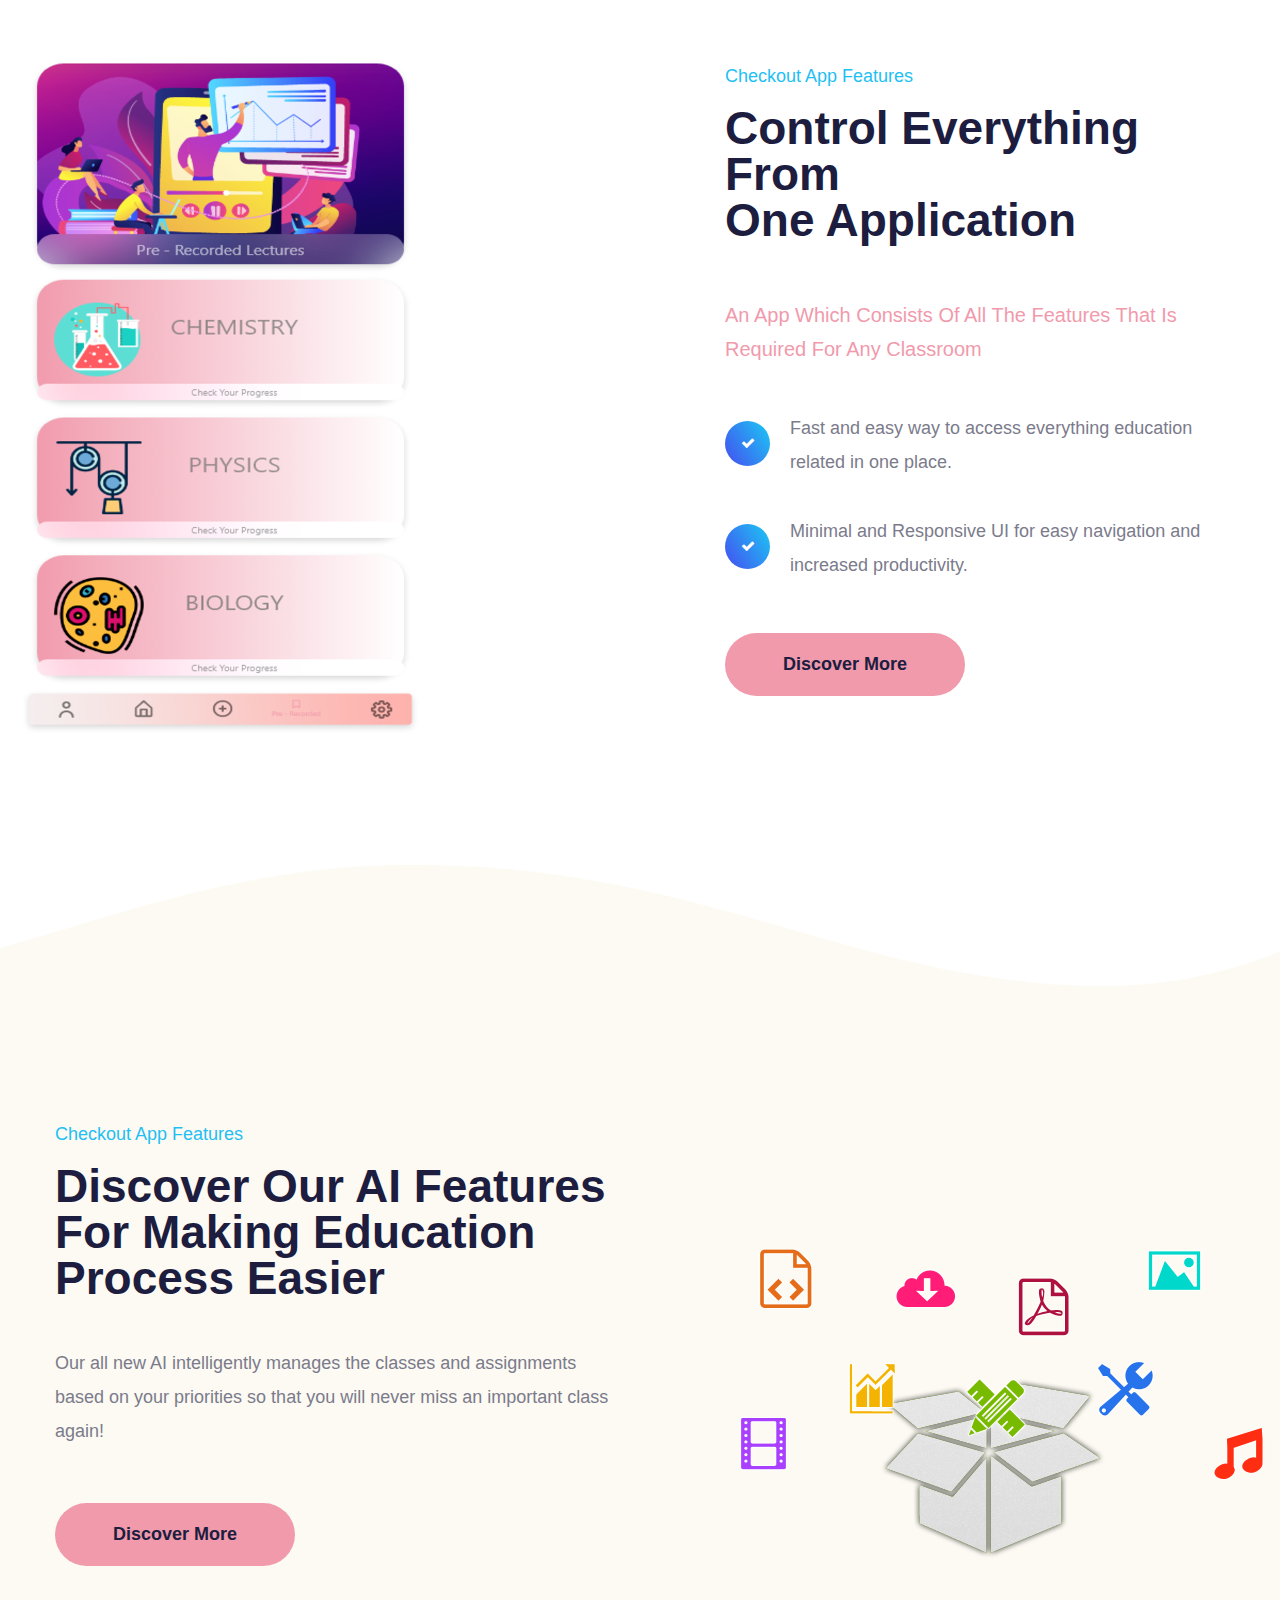
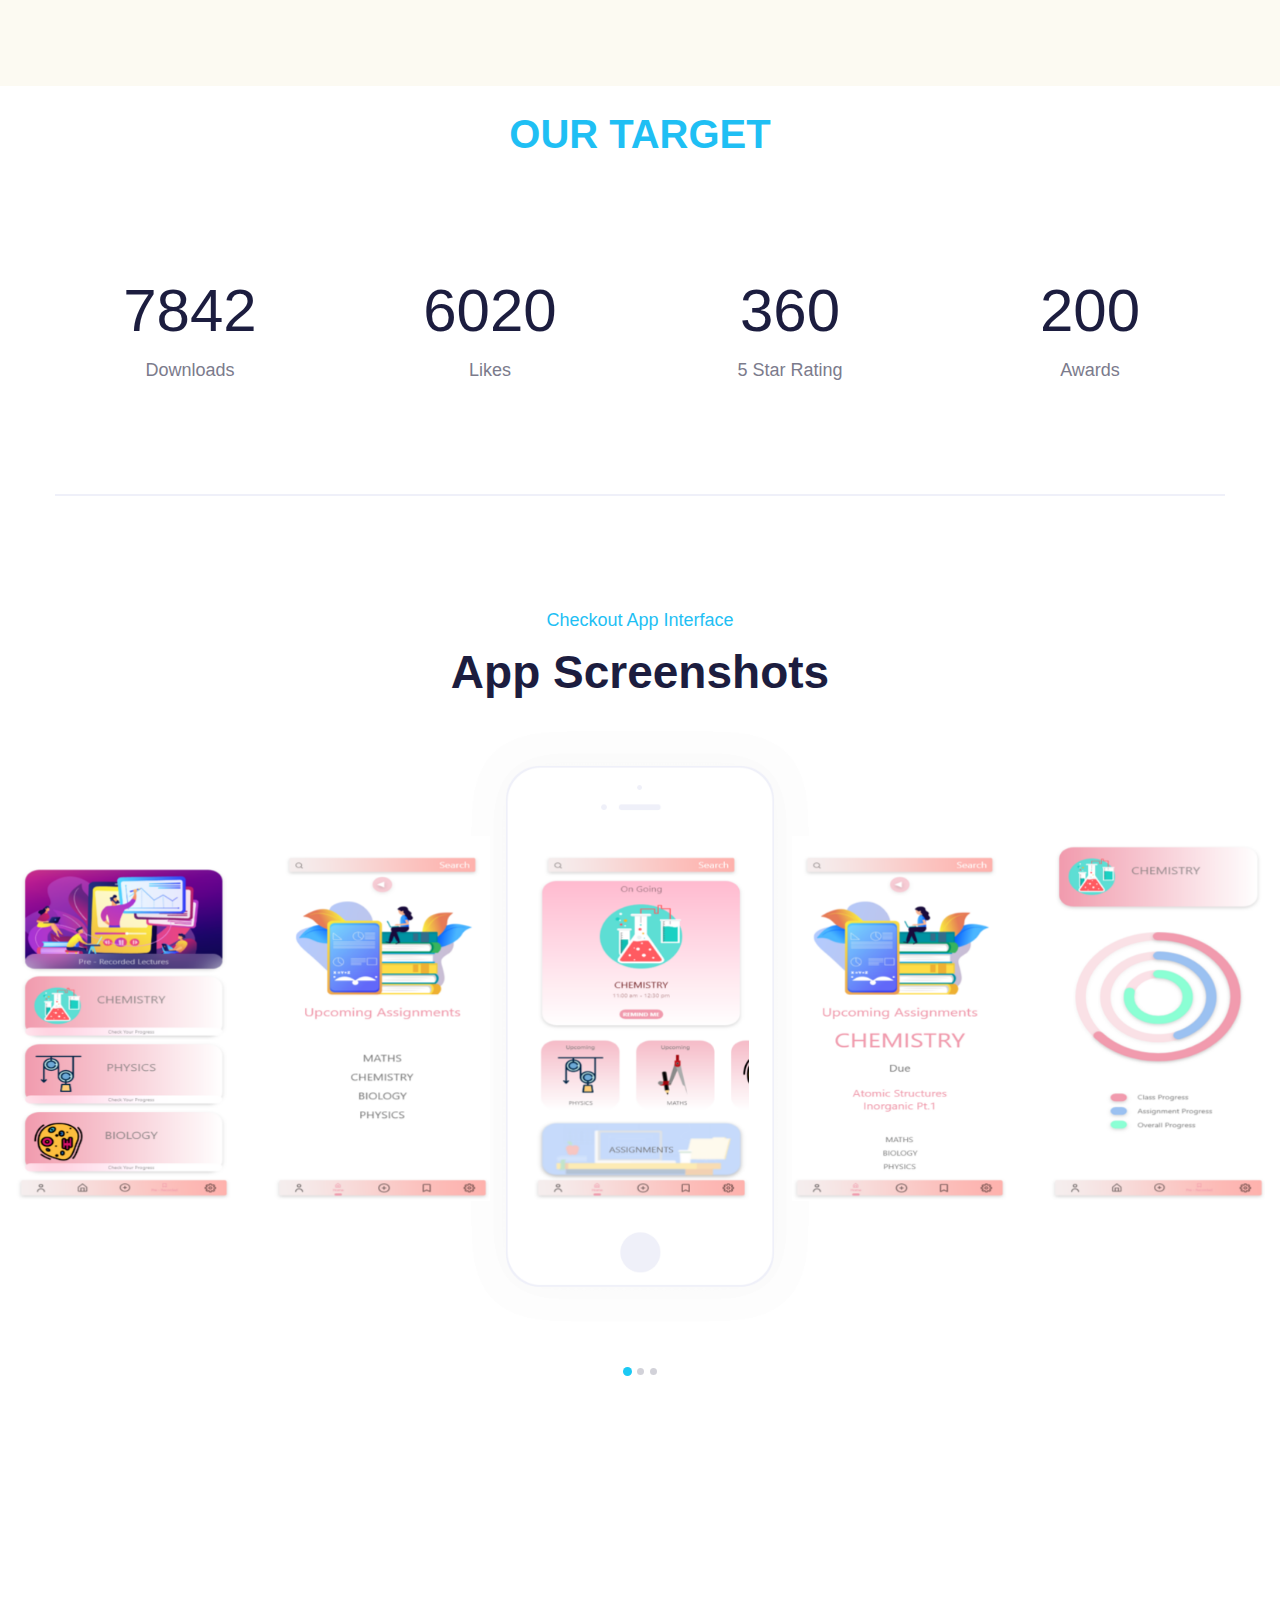
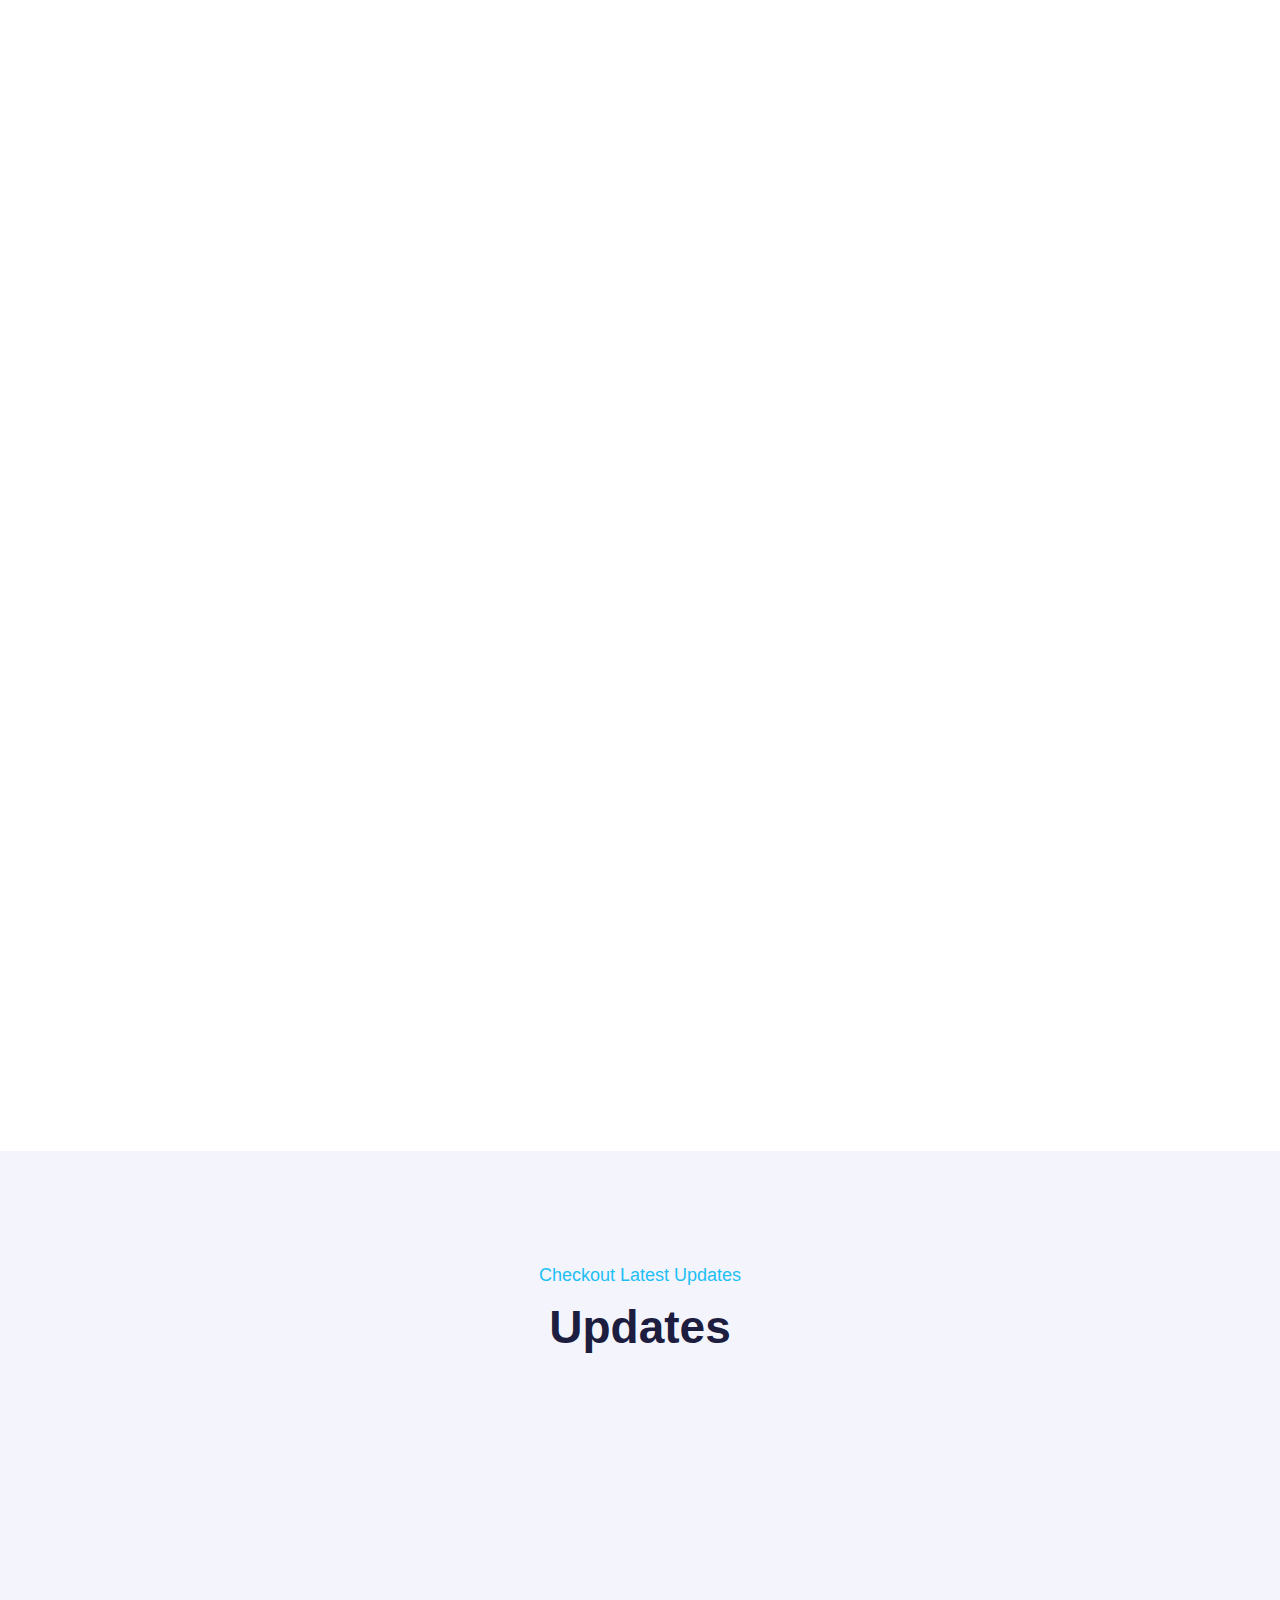
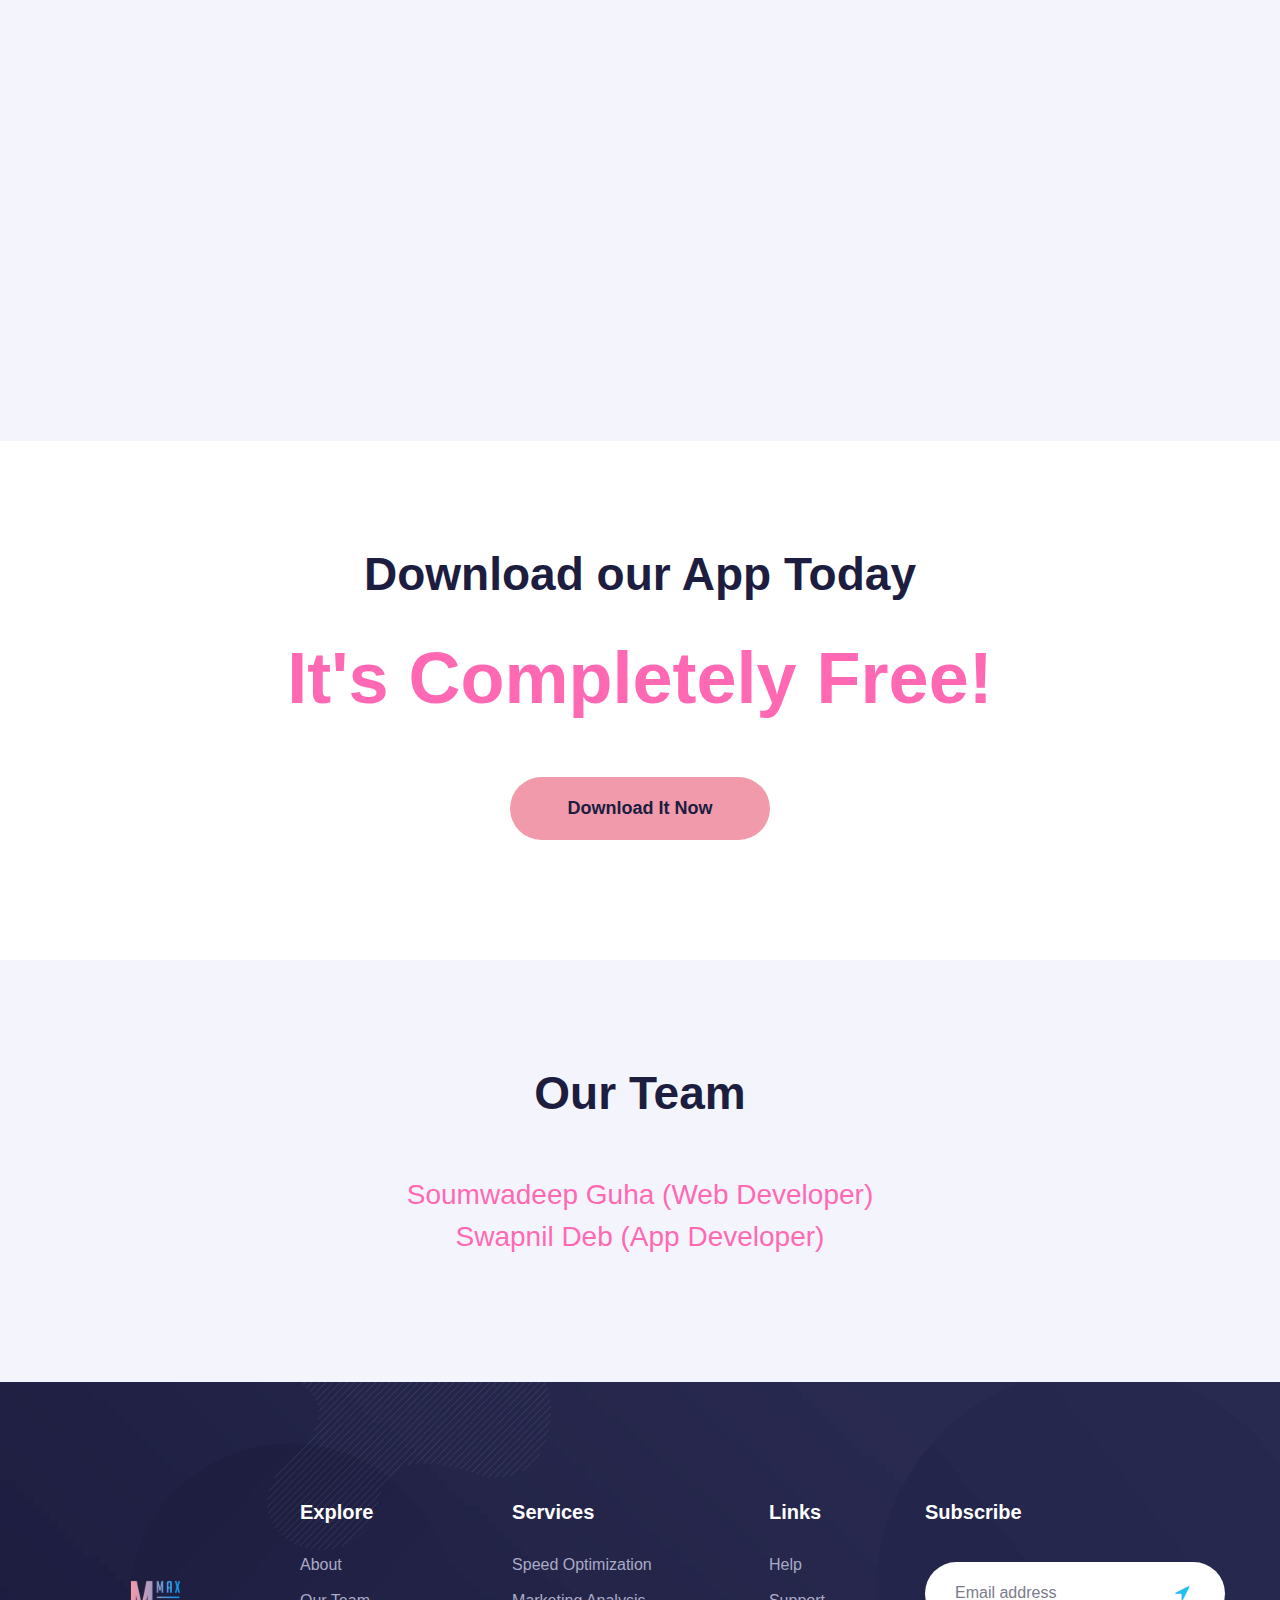
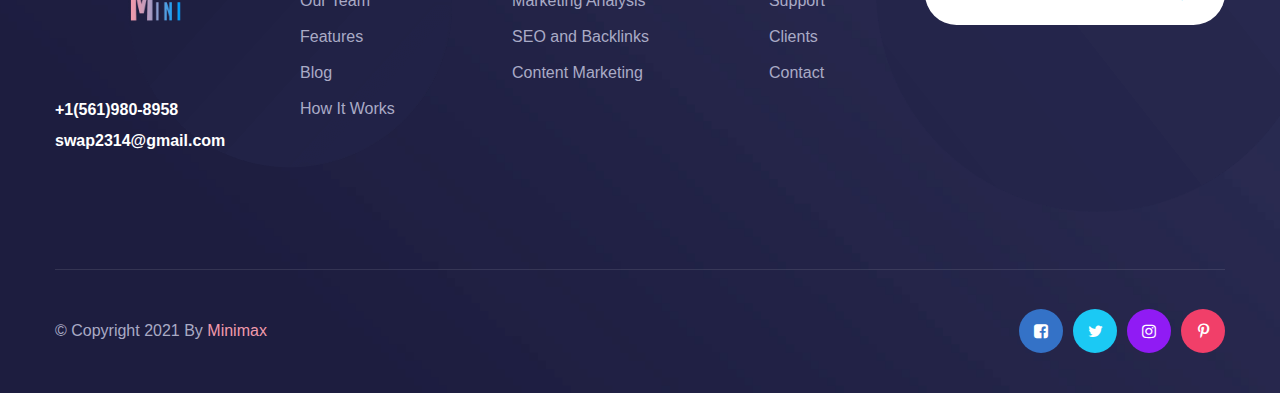
==== commit febd5ab2: "Update index.html" ====
--- a/index.html
+++ b/index.html
@@ -300,7 +300,7 @@
                 <div class="video-one__box wow fadeInUp" data-wow-duration="1500ms">
                     <img src="assets/images/video-1-1.jpg" alt="">
                     <div class="video-one__content">
-                      <a href="#" class="video-popup video-one__btn"><i
+                      <a href="https://drive.google.com/file/d/1iDrNRbzddQ5zwqXvF0e2kEffw4qyTTIX/view" class="video-popup video-one__btn"><i
                                 class="fa fa-play"></i><!-- /.fa fa-play --></a>
                         <!-- /.video-popup -->
                         <h2 class="video-one__title">Watch Our Presentation</h2><!-- /.video-one__title -->
